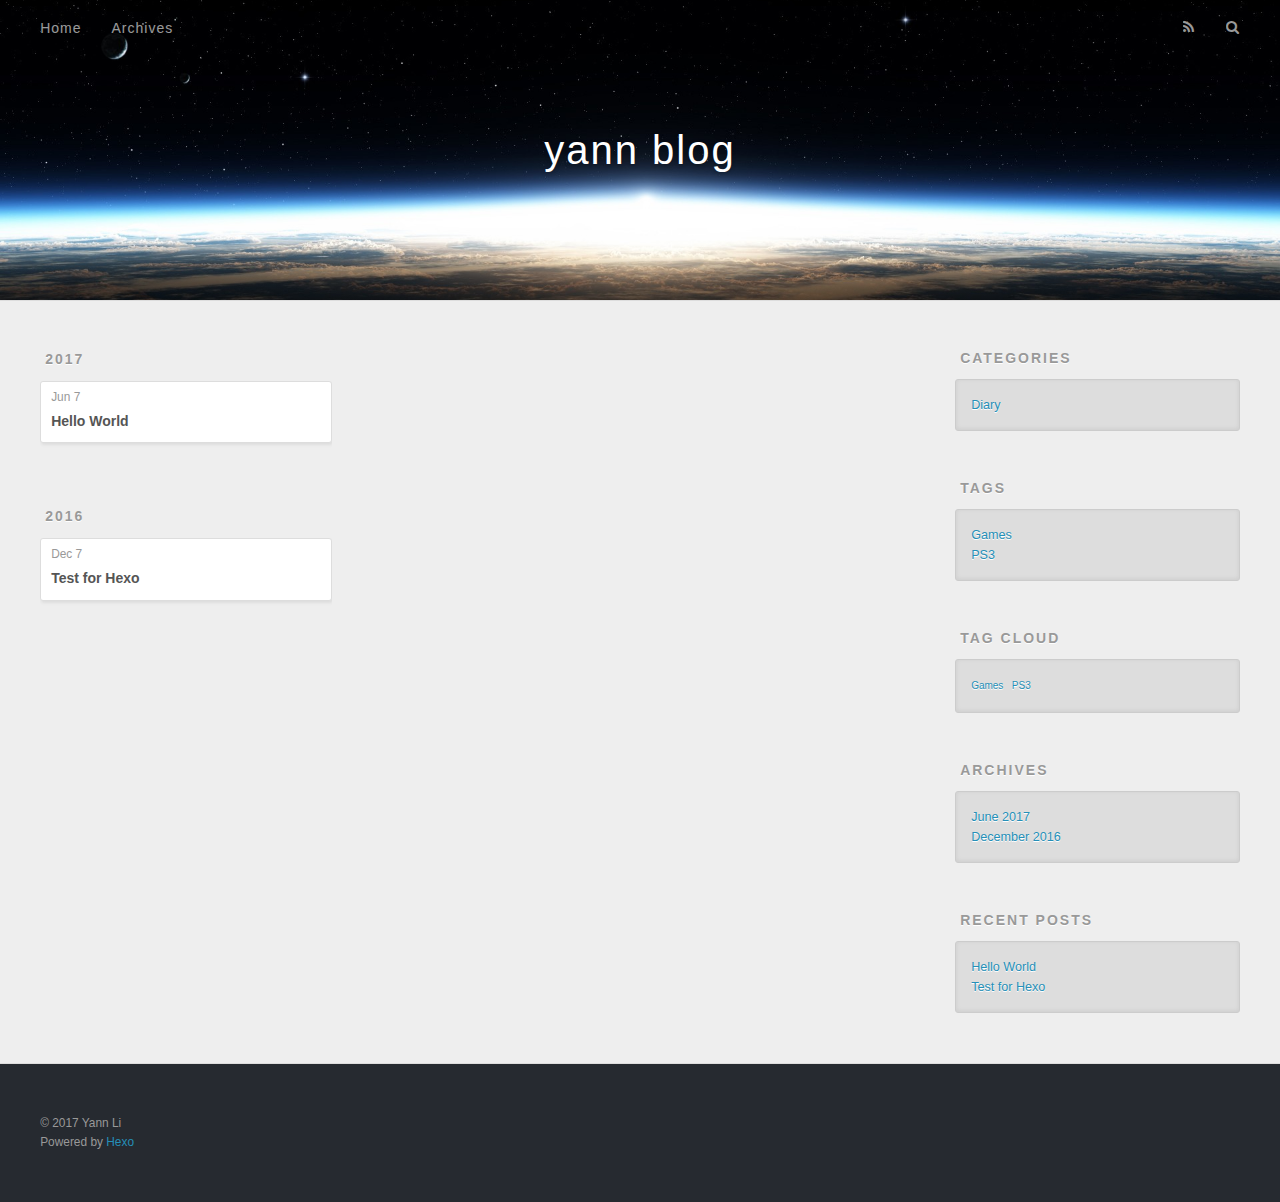
==== archives/index.html @ f21637ff "Site updated: 2017-06-14 14:45:50" ====
<!DOCTYPE html>
<html>
<head>
  <meta charset="utf-8">
  
  <title>Archives | yann blog</title>
  <meta name="viewport" content="width=device-width, initial-scale=1, maximum-scale=1">
  <meta property="og:type" content="website">
<meta property="og:title" content="yann blog">
<meta property="og:url" content="http://yoursite.com/archives/index.html">
<meta property="og:site_name" content="yann blog">
<meta name="twitter:card" content="summary">
<meta name="twitter:title" content="yann blog">
  
    <link rel="alternate" href="/atom.xml" title="yann blog" type="application/atom+xml">
  
  
    <link rel="icon" href="/favicon.png">
  
  
    <link href="//fonts.googleapis.com/css?family=Source+Code+Pro" rel="stylesheet" type="text/css">
  
  <link rel="stylesheet" href="/css/style.css">
  

</head>

<body>
  <div id="container">
    <div id="wrap">
      <header id="header">
  <div id="banner"></div>
  <div id="header-outer" class="outer">
    <div id="header-title" class="inner">
      <h1 id="logo-wrap">
        <a href="/" id="logo">yann blog</a>
      </h1>
      
    </div>
    <div id="header-inner" class="inner">
      <nav id="main-nav">
        <a id="main-nav-toggle" class="nav-icon"></a>
        
          <a class="main-nav-link" href="/">Home</a>
        
          <a class="main-nav-link" href="/archives">Archives</a>
        
      </nav>
      <nav id="sub-nav">
        
          <a id="nav-rss-link" class="nav-icon" href="/atom.xml" title="RSS Feed"></a>
        
        <a id="nav-search-btn" class="nav-icon" title="Search"></a>
      </nav>
      <div id="search-form-wrap">
        <form action="//google.com/search" method="get" accept-charset="UTF-8" class="search-form"><input type="search" name="q" class="search-form-input" placeholder="Search"><button type="submit" class="search-form-submit">&#xF002;</button><input type="hidden" name="sitesearch" value="http://yoursite.com"></form>
      </div>
    </div>
  </div>
</header>
      <div class="outer">
        <section id="main">
  
  
    
    
      
      
      <section class="archives-wrap">
        <div class="archive-year-wrap">
          <a href="/archives/2017" class="archive-year">2017</a>
        </div>
        <div class="archives">
    
    <article class="archive-article archive-type-post">
  <div class="archive-article-inner">
    <header class="archive-article-header">
      <a href="/hello-world/" class="archive-article-date">
  <time datetime="2017-06-07T10:27:29.614Z" itemprop="datePublished">Jun 7</time>
</a>
      
  
    <h1 itemprop="name">
      <a class="archive-article-title" href="/hello-world/">Hello World</a>
    </h1>
  

    </header>
  </div>
</article>
  
    
    
      
        </div></section>
      
      
      <section class="archives-wrap">
        <div class="archive-year-wrap">
          <a href="/archives/2016" class="archive-year">2016</a>
        </div>
        <div class="archives">
    
    <article class="archive-article archive-type-post">
  <div class="archive-article-inner">
    <header class="archive-article-header">
      <a href="/hello-test/" class="archive-article-date">
  <time datetime="2016-12-07T12:46:25.000Z" itemprop="datePublished">Dec 7</time>
</a>
      
  
    <h1 itemprop="name">
      <a class="archive-article-title" href="/hello-test/">Test for Hexo</a>
    </h1>
  

    </header>
  </div>
</article>
  
  
    </div></section>
  

</section>
        
          <aside id="sidebar">
  
    
  <div class="widget-wrap">
    <h3 class="widget-title">Categories</h3>
    <div class="widget">
      <ul class="category-list"><li class="category-list-item"><a class="category-list-link" href="/categories/Diary/">Diary</a></li></ul>
    </div>
  </div>


  
    
  <div class="widget-wrap">
    <h3 class="widget-title">Tags</h3>
    <div class="widget">
      <ul class="tag-list"><li class="tag-list-item"><a class="tag-list-link" href="/tags/Games/">Games</a></li><li class="tag-list-item"><a class="tag-list-link" href="/tags/PS3/">PS3</a></li></ul>
    </div>
  </div>


  
    
  <div class="widget-wrap">
    <h3 class="widget-title">Tag Cloud</h3>
    <div class="widget tagcloud">
      <a href="/tags/Games/" style="font-size: 10px;">Games</a> <a href="/tags/PS3/" style="font-size: 10px;">PS3</a>
    </div>
  </div>

  
    
  <div class="widget-wrap">
    <h3 class="widget-title">Archives</h3>
    <div class="widget">
      <ul class="archive-list"><li class="archive-list-item"><a class="archive-list-link" href="/archives/2017/06/">June 2017</a></li><li class="archive-list-item"><a class="archive-list-link" href="/archives/2016/12/">December 2016</a></li></ul>
    </div>
  </div>


  
    
  <div class="widget-wrap">
    <h3 class="widget-title">Recent Posts</h3>
    <div class="widget">
      <ul>
        
          <li>
            <a href="/hello-world/">Hello World</a>
          </li>
        
          <li>
            <a href="/hello-test/">Test for Hexo</a>
          </li>
        
      </ul>
    </div>
  </div>

  
</aside>
        
      </div>
      <footer id="footer">
  
  <div class="outer">
    <div id="footer-info" class="inner">
      &copy; 2017 Yann Li<br>
      Powered by <a href="http://hexo.io/" target="_blank">Hexo</a>
    </div>
  </div>
</footer>
    </div>
    <nav id="mobile-nav">
  
    <a href="/" class="mobile-nav-link">Home</a>
  
    <a href="/archives" class="mobile-nav-link">Archives</a>
  
</nav>
    

<script src="//ajax.googleapis.com/ajax/libs/jquery/2.0.3/jquery.min.js"></script>


  <link rel="stylesheet" href="/fancybox/jquery.fancybox.css">
  <script src="/fancybox/jquery.fancybox.pack.js"></script>


<script src="/js/script.js"></script>

  </div>
</body>
</html>
---- css/style.css ----
body {
  width: 100%;
}
body:before,
body:after {
  content: "";
  display: table;
}
body:after {
  clear: both;
}
html,
body,
div,
span,
applet,
object,
iframe,
h1,
h2,
h3,
h4,
h5,
h6,
p,
blockquote,
pre,
a,
abbr,
acronym,
address,
big,
cite,
code,
del,
dfn,
em,
img,
ins,
kbd,
q,
s,
samp,
small,
strike,
strong,
sub,
sup,
tt,
var,
dl,
dt,
dd,
ol,
ul,
li,
fieldset,
form,
label,
legend,
table,
caption,
tbody,
tfoot,
thead,
tr,
th,
td {
  margin: 0;
  padding: 0;
  border: 0;
  outline: 0;
  font-weight: inherit;
  font-style: inherit;
  font-family: inherit;
  font-size: 100%;
  vertical-align: baseline;
}
body {
  line-height: 1;
  color: #000;
  background: #fff;
}
ol,
ul {
  list-style: none;
}
table {
  border-collapse: separate;
  border-spacing: 0;
  vertical-align: middle;
}
caption,
th,
td {
  text-align: left;
  font-weight: normal;
  vertical-align: middle;
}
a img {
  border: none;
}
input,
button {
  margin: 0;
  padding: 0;
}
input::-moz-focus-inner,
button::-moz-focus-inner {
  border: 0;
  padding: 0;
}
@font-face {
  font-family: FontAwesome;
  font-style: normal;
  font-weight: normal;
  src: url("fonts/fontawesome-webfont.eot?v=#4.0.3");
  src: url("fonts/fontawesome-webfont.eot?#iefix&v=#4.0.3") format("embedded-opentype"), url("fonts/fontawesome-webfont.woff?v=#4.0.3") format("woff"), url("fonts/fontawesome-webfont.ttf?v=#4.0.3") format("truetype"), url("fonts/fontawesome-webfont.svg#fontawesomeregular?v=#4.0.3") format("svg");
}
html,
body,
#container {
  height: 100%;
}
body {
  background: #eee;
  font: 14px "Helvetica Neue", Helvetica, Arial, sans-serif;
  -webkit-text-size-adjust: 100%;
}
.outer {
  max-width: 1220px;
  margin: 0 auto;
  padding: 0 20px;
}
.outer:before,
.outer:after {
  content: "";
  display: table;
}
.outer:after {
  clear: both;
}
.inner {
  display: inline;
  float: left;
  width: 98.33333333333333%;
  margin: 0 0.833333333333333%;
}
.left,
.alignleft {
  float: left;
}
.right,
.alignright {
  float: right;
}
.clear {
  clear: both;
}
#container {
  position: relative;
}
.mobile-nav-on {
  overflow: hidden;
}
#wrap {
  height: 100%;
  width: 100%;
  position: absolute;
  top: 0;
  left: 0;
  -webkit-transition: 0.2s ease-out;
  -moz-transition: 0.2s ease-out;
  -ms-transition: 0.2s ease-out;
  transition: 0.2s ease-out;
  z-index: 1;
  background: #eee;
}
.mobile-nav-on #wrap {
  left: 280px;
}
@media screen and (min-width: 768px) {
  #main {
    display: inline;
    float: left;
    width: 73.33333333333333%;
    margin: 0 0.833333333333333%;
  }
}
.article-date,
.article-category-link,
.archive-year,
.widget-title {
  text-decoration: none;
  text-transform: uppercase;
  letter-spacing: 2px;
  color: #999;
  margin-bottom: 1em;
  margin-left: 5px;
  line-height: 1em;
  text-shadow: 0 1px #fff;
  font-weight: bold;
}
.article-inner,
.archive-article-inner {
  background: #fff;
  -webkit-box-shadow: 1px 2px 3px #ddd;
  box-shadow: 1px 2px 3px #ddd;
  border: 1px solid #ddd;
  border-radius: 3px;
}
.article-entry h1,
.widget h1 {
  font-size: 2em;
}
.article-entry h2,
.widget h2 {
  font-size: 1.5em;
}
.article-entry h3,
.widget h3 {
  font-size: 1.3em;
}
.article-entry h4,
.widget h4 {
  font-size: 1.2em;
}
.article-entry h5,
.widget h5 {
  font-size: 1em;
}
.article-entry h6,
.widget h6 {
  font-size: 1em;
  color: #999;
}
.article-entry hr,
.widget hr {
  border: 1px dashed #ddd;
}
.article-entry strong,
.widget strong {
  font-weight: bold;
}
.article-entry em,
.widget em,
.article-entry cite,
.widget cite {
  font-style: italic;
}
.article-entry sup,
.widget sup,
.article-entry sub,
.widget sub {
  font-size: 0.75em;
  line-height: 0;
  position: relative;
  vertical-align: baseline;
}
.article-entry sup,
.widget sup {
  top: -0.5em;
}
.article-entry sub,
.widget sub {
  bottom: -0.2em;
}
.article-entry small,
.widget small {
  font-size: 0.85em;
}
.article-entry acronym,
.widget acronym,
.article-entry abbr,
.widget abbr {
  border-bottom: 1px dotted;
}
.article-entry ul,
.widget ul,
.article-entry ol,
.widget ol,
.article-entry dl,
.widget dl {
  margin: 0 20px;
  line-height: 1.6em;
}
.article-entry ul ul,
.widget ul ul,
.article-entry ol ul,
.widget ol ul,
.article-entry ul ol,
.widget ul ol,
.article-entry ol ol,
.widget ol ol {
  margin-top: 0;
  margin-bottom: 0;
}
.article-entry ul,
.widget ul {
  list-style: disc;
}
.article-entry ol,
.widget ol {
  list-style: decimal;
}
.article-entry dt,
.widget dt {
  font-weight: bold;
}
#header {
  height: 300px;
  position: relative;
  border-bottom: 1px solid #ddd;
}
#header:before,
#header:after {
  content: "";
  position: absolute;
  left: 0;
  right: 0;
  height: 40px;
}
#header:before {
  top: 0;
  background: -webkit-linear-gradient(rgba(0,0,0,0.2), transparent);
  background: -moz-linear-gradient(rgba(0,0,0,0.2), transparent);
  background: -ms-linear-gradient(rgba(0,0,0,0.2), transparent);
  background: linear-gradient(rgba(0,0,0,0.2), transparent);
}
#header:after {
  bottom: 0;
  background: -webkit-linear-gradient(transparent, rgba(0,0,0,0.2));
  background: -moz-linear-gradient(transparent, rgba(0,0,0,0.2));
  background: -ms-linear-gradient(transparent, rgba(0,0,0,0.2));
  background: linear-gradient(transparent, rgba(0,0,0,0.2));
}
#header-outer {
  height: 100%;
  position: relative;
}
#header-inner {
  position: relative;
  overflow: hidden;
}
#banner {
  position: absolute;
  top: 0;
  left: 0;
  width: 100%;
  height: 100%;
  background: url("images/banner.jpg") center #000;
  -webkit-background-size: cover;
  -moz-background-size: cover;
  background-size: cover;
  z-index: -1;
}
#header-title {
  text-align: center;
  height: 40px;
  position: absolute;
  top: 50%;
  left: 0;
  margin-top: -20px;
}
#logo,
#subtitle {
  text-decoration: none;
  color: #fff;
  font-weight: 300;
  text-shadow: 0 1px 4px rgba(0,0,0,0.3);
}
#logo {
  font-size: 40px;
  line-height: 40px;
  letter-spacing: 2px;
}
#subtitle {
  font-size: 16px;
  line-height: 16px;
  letter-spacing: 1px;
}
#subtitle-wrap {
  margin-top: 16px;
}
#main-nav {
  float: left;
  margin-left: -15px;
}
.nav-icon,
.main-nav-link {
  float: left;
  color: #fff;
  opacity: 0.6;
  text-decoration: none;
  text-shadow: 0 1px rgba(0,0,0,0.2);
  -webkit-transition: opacity 0.2s;
  -moz-transition: opacity 0.2s;
  -ms-transition: opacity 0.2s;
  transition: opacity 0.2s;
  display: block;
  padding: 20px 15px;
}
.nav-icon:hover,
.main-nav-link:hover {
  opacity: 1;
}
.nav-icon {
  font-family: FontAwesome;
  text-align: center;
  font-size: 14px;
  width: 14px;
  height: 14px;
  padding: 20px 15px;
  position: relative;
  cursor: pointer;
}
.main-nav-link {
  font-weight: 300;
  letter-spacing: 1px;
}
@media screen and (max-width: 479px) {
  .main-nav-link {
    display: none;
  }
}
#main-nav-toggle {
  display: none;
}
#main-nav-toggle:before {
  content: "\f0c9";
}
@media screen and (max-width: 479px) {
  #main-nav-toggle {
    display: block;
  }
}
#sub-nav {
  float: right;
  margin-right: -15px;
}
#nav-rss-link:before {
  content: "\f09e";
}
#nav-search-btn:before {
  content: "\f002";
}
#search-form-wrap {
  position: absolute;
  top: 15px;
  width: 150px;
  height: 30px;
  right: -150px;
  opacity: 0;
  -webkit-transition: 0.2s ease-out;
  -moz-transition: 0.2s ease-out;
  -ms-transition: 0.2s ease-out;
  transition: 0.2s ease-out;
}
#search-form-wrap.on {
  opacity: 1;
  right: 0;
}
@media screen and (max-width: 479px) {
  #search-form-wrap {
    width: 100%;
    right: -100%;
  }
}
.search-form {
  position: absolute;
  top: 0;
  left: 0;
  right: 0;
  background: #fff;
  padding: 5px 15px;
  border-radius: 15px;
  -webkit-box-shadow: 0 0 10px rgba(0,0,0,0.3);
  box-shadow: 0 0 10px rgba(0,0,0,0.3);
}
.search-form-input {
  border: none;
  background: none;
  color: #555;
  width: 100%;
  font: 13px "Helvetica Neue", Helvetica, Arial, sans-serif;
  outline: none;
}
.search-form-input::-webkit-search-results-decoration,
.search-form-input::-webkit-search-cancel-button {
  -webkit-appearance: none;
}
.search-form-submit {
  position: absolute;
  top: 50%;
  right: 10px;
  margin-top: -7px;
  font: 13px FontAwesome;
  border: none;
  background: none;
  color: #bbb;
  cursor: pointer;
}
.search-form-submit:hover,
.search-form-submit:focus {
  color: #777;
}
.article {
  margin: 50px 0;
}
.article-inner {
  overflow: hidden;
}
.article-meta:before,
.article-meta:after {
  content: "";
  display: table;
}
.article-meta:after {
  clear: both;
}
.article-date {
  float: left;
}
.article-category {
  float: left;
  line-height: 1em;
  color: #ccc;
  text-shadow: 0 1px #fff;
  margin-left: 8px;
}
.article-category:before {
  content: "\2022";
}
.article-category-link {
  margin: 0 12px 1em;
}
.article-header {
  padding: 20px 20px 0;
}
.article-title {
  text-decoration: none;
  font-size: 2em;
  font-weight: bold;
  color: #555;
  line-height: 1.1em;
  -webkit-transition: color 0.2s;
  -moz-transition: color 0.2s;
  -ms-transition: color 0.2s;
  transition: color 0.2s;
}
a.article-title:hover {
  color: #258fb8;
}
.article-entry {
  color: #555;
  padding: 0 20px;
}
.article-entry:before,
.article-entry:after {
  content: "";
  display: table;
}
.article-entry:after {
  clear: both;
}
.article-entry p,
.article-entry table {
  line-height: 1.6em;
  margin: 1.6em 0;
}
.article-entry h1,
.article-entry h2,
.article-entry h3,
.article-entry h4,
.article-entry h5,
.article-entry h6 {
  font-weight: bold;
}
.article-entry h1,
.article-entry h2,
.article-entry h3,
.article-entry h4,
.article-entry h5,
.article-entry h6 {
  line-height: 1.1em;
  margin: 1.1em 0;
}
.article-entry a {
  color: #258fb8;
  text-decoration: none;
}
.article-entry a:hover {
  text-decoration: underline;
}
.article-entry ul,
.article-entry ol,
.article-entry dl {
  margin-top: 1.6em;
  margin-bottom: 1.6em;
}
.article-entry img,
.article-entry video {
  max-width: 100%;
  height: auto;
  display: block;
  margin: auto;
}
.article-entry iframe {
  border: none;
}
.article-entry table {
  width: 100%;
  border-collapse: collapse;
  border-spacing: 0;
}
.article-entry th {
  font-weight: bold;
  border-bottom: 3px solid #ddd;
  padding-bottom: 0.5em;
}
.article-entry td {
  border-bottom: 1px solid #ddd;
  padding: 10px 0;
}
.article-entry blockquote {
  font-family: Georgia, "Times New Roman", serif;
  font-size: 1.4em;
  margin: 1.6em 20px;
  text-align: center;
}
.article-entry blockquote footer {
  font-size: 14px;
  margin: 1.6em 0;
  font-family: "Helvetica Neue", Helvetica, Arial, sans-serif;
}
.article-entry blockquote footer cite:before {
  content: "—";
  padding: 0 0.5em;
}
.article-entry .pullquote {
  text-align: left;
  width: 45%;
  margin: 0;
}
.article-entry .pullquote.left {
  margin-left: 0.5em;
  margin-right: 1em;
}
.article-entry .pullquote.right {
  margin-right: 0.5em;
  margin-left: 1em;
}
.article-entry .caption {
  color: #999;
  display: block;
  font-size: 0.9em;
  margin-top: 0.5em;
  position: relative;
  text-align: center;
}
.article-entry .video-container {
  position: relative;
  padding-top: 56.25%;
  height: 0;
  overflow: hidden;
}
.article-entry .video-container iframe,
.article-entry .video-container object,
.article-entry .video-container embed {
  position: absolute;
  top: 0;
  left: 0;
  width: 100%;
  height: 100%;
  margin-top: 0;
}
.article-more-link a {
  display: inline-block;
  line-height: 1em;
  padding: 6px 15px;
  border-radius: 15px;
  background: #eee;
  color: #999;
  text-shadow: 0 1px #fff;
  text-decoration: none;
}
.article-more-link a:hover {
  background: #258fb8;
  color: #fff;
  text-decoration: none;
  text-shadow: 0 1px #1e7293;
}
.article-footer {
  font-size: 0.85em;
  line-height: 1.6em;
  border-top: 1px solid #ddd;
  padding-top: 1.6em;
  margin: 0 20px 20px;
}
.article-footer:before,
.article-footer:after {
  content: "";
  display: table;
}
.article-footer:after {
  clear: both;
}
.article-footer a {
  color: #999;
  text-decoration: none;
}
.article-footer a:hover {
  color: #555;
}
.article-tag-list-item {
  float: left;
  margin-right: 10px;
}
.article-tag-list-link:before {
  content: "#";
}
.article-comment-link {
  float: right;
}
.article-comment-link:before {
  content: "\f075";
  font-family: FontAwesome;
  padding-right: 8px;
}
.article-share-link {
  cursor: pointer;
  float: right;
  margin-left: 20px;
}
.article-share-link:before {
  content: "\f064";
  font-family: FontAwesome;
  padding-right: 6px;
}
#article-nav {
  position: relative;
}
#article-nav:before,
#article-nav:after {
  content: "";
  display: table;
}
#article-nav:after {
  clear: both;
}
@media screen and (min-width: 768px) {
  #article-nav {
    margin: 50px 0;
  }
  #article-nav:before {
    width: 8px;
    height: 8px;
    position: absolute;
    top: 50%;
    left: 50%;
    margin-top: -4px;
    margin-left: -4px;
    content: "";
    border-radius: 50%;
    background: #ddd;
    -webkit-box-shadow: 0 1px 2px #fff;
    box-shadow: 0 1px 2px #fff;
  }
}
.article-nav-link-wrap {
  text-decoration: none;
  text-shadow: 0 1px #fff;
  color: #999;
  -webkit-box-sizing: border-box;
  -moz-box-sizing: border-box;
  box-sizing: border-box;
  margin-top: 50px;
  text-align: center;
  display: block;
}
.article-nav-link-wrap:hover {
  color: #555;
}
@media screen and (min-width: 768px) {
  .article-nav-link-wrap {
    width: 50%;
    margin-top: 0;
  }
}
@media screen and (min-width: 768px) {
  #article-nav-newer {
    float: left;
    text-align: right;
    padding-right: 20px;
  }
}
@media screen and (min-width: 768px) {
  #article-nav-older {
    float: right;
    text-align: left;
    padding-left: 20px;
  }
}
.article-nav-caption {
  text-transform: uppercase;
  letter-spacing: 2px;
  color: #ddd;
  line-height: 1em;
  font-weight: bold;
}
#article-nav-newer .article-nav-caption {
  margin-right: -2px;
}
.article-nav-title {
  font-size: 0.85em;
  line-height: 1.6em;
  margin-top: 0.5em;
}
.article-share-box {
  position: absolute;
  display: none;
  background: #fff;
  -webkit-box-shadow: 1px 2px 10px rgba(0,0,0,0.2);
  box-shadow: 1px 2px 10px rgba(0,0,0,0.2);
  border-radius: 3px;
  margin-left: -145px;
  overflow: hidden;
  z-index: 1;
}
.article-share-box.on {
  display: block;
}
.article-share-input {
  width: 100%;
  background: none;
  -webkit-box-sizing: border-box;
  -moz-box-sizing: border-box;
  box-sizing: border-box;
  font: 14px "Helvetica Neue", Helvetica, Arial, sans-serif;
  padding: 0 15px;
  color: #555;
  outline: none;
  border: 1px solid #ddd;
  border-radius: 3px 3px 0 0;
  height: 36px;
  line-height: 36px;
}
.article-share-links {
  background: #eee;
}
.article-share-links:before,
.article-share-links:after {
  content: "";
  display: table;
}
.article-share-links:after {
  clear: both;
}
.article-share-twitter,
.article-share-facebook,
.article-share-pinterest,
.article-share-google {
  width: 50px;
  height: 36px;
  display: block;
  float: left;
  position: relative;
  color: #999;
  text-shadow: 0 1px #fff;
}
.article-share-twitter:before,
.article-share-facebook:before,
.article-share-pinterest:before,
.article-share-google:before {
  font-size: 20px;
  font-family: FontAwesome;
  width: 20px;
  height: 20px;
  position: absolute;
  top: 50%;
  left: 50%;
  margin-top: -10px;
  margin-left: -10px;
  text-align: center;
}
.article-share-twitter:hover,
.article-share-facebook:hover,
.article-share-pinterest:hover,
.article-share-google:hover {
  color: #fff;
}
.article-share-twitter:before {
  content: "\f099";
}
.article-share-twitter:hover {
  background: #00aced;
  text-shadow: 0 1px #008abe;
}
.article-share-facebook:before {
  content: "\f09a";
}
.article-share-facebook:hover {
  background: #3b5998;
  text-shadow: 0 1px #2f477a;
}
.article-share-pinterest:before {
  content: "\f0d2";
}
.article-share-pinterest:hover {
  background: #cb2027;
  text-shadow: 0 1px #a21a1f;
}
.article-share-google:before {
  content: "\f0d5";
}
.article-share-google:hover {
  background: #dd4b39;
  text-shadow: 0 1px #be3221;
}
.article-gallery {
  background: #000;
  position: relative;
}
.article-gallery-photos {
  position: relative;
  overflow: hidden;
}
.article-gallery-img {
  display: none;
  max-width: 100%;
}
.article-gallery-img:first-child {
  display: block;
}
.article-gallery-img.loaded {
  position: absolute;
  display: block;
}
.article-gallery-img img {
  display: block;
  max-width: 100%;
  margin: 0 auto;
}
#comments {
  background: #fff;
  -webkit-box-shadow: 1px 2px 3px #ddd;
  box-shadow: 1px 2px 3px #ddd;
  padding: 20px;
  border: 1px solid #ddd;
  border-radius: 3px;
  margin: 50px 0;
}
#comments a {
  color: #258fb8;
}
.archives-wrap {
  margin: 50px 0;
}
.archives:before,
.archives:after {
  content: "";
  display: table;
}
.archives:after {
  clear: both;
}
.archive-year-wrap {
  margin-bottom: 1em;
}
.archives {
  -webkit-column-gap: 10px;
  -moz-column-gap: 10px;
  column-gap: 10px;
}
@media screen and (min-width: 480px) and (max-width: 767px) {
  .archives {
    -webkit-column-count: 2;
    -moz-column-count: 2;
    column-count: 2;
  }
}
@media screen and (min-width: 768px) {
  .archives {
    -webkit-column-count: 3;
    -moz-column-count: 3;
    column-count: 3;
  }
}
.archive-article {
  -webkit-column-break-inside: avoid;
  page-break-inside: avoid;
  overflow: hidden;
  break-inside: avoid-column;
}
.archive-article-inner {
  padding: 10px;
  margin-bottom: 15px;
}
.archive-article-title {
  text-decoration: none;
  font-weight: bold;
  color: #555;
  -webkit-transition: color 0.2s;
  -moz-transition: color 0.2s;
  -ms-transition: color 0.2s;
  transition: color 0.2s;
  line-height: 1.6em;
}
.archive-article-title:hover {
  color: #258fb8;
}
.archive-article-footer {
  margin-top: 1em;
}
.archive-article-date {
  color: #999;
  text-decoration: none;
  font-size: 0.85em;
  line-height: 1em;
  margin-bottom: 0.5em;
  display: block;
}
#page-nav {
  margin: 50px auto;
  background: #fff;
  -webkit-box-shadow: 1px 2px 3px #ddd;
  box-shadow: 1px 2px 3px #ddd;
  border: 1px solid #ddd;
  border-radius: 3px;
  text-align: center;
  color: #999;
  overflow: hidden;
}
#page-nav:before,
#page-nav:after {
  content: "";
  display: table;
}
#page-nav:after {
  clear: both;
}
#page-nav a,
#page-nav span {
  padding: 10px 20px;
  line-height: 1;
  height: 2ex;
}
#page-nav a {
  color: #999;
  text-decoration: none;
}
#page-nav a:hover {
  background: #999;
  color: #fff;
}
#page-nav .prev {
  float: left;
}
#page-nav .next {
  float: right;
}
#page-nav .page-number {
  display: inline-block;
}
@media screen and (max-width: 479px) {
  #page-nav .page-number {
    display: none;
  }
}
#page-nav .current {
  color: #555;
  font-weight: bold;
}
#page-nav .space {
  color: #ddd;
}
#footer {
  background: #262a30;
  padding: 50px 0;
  border-top: 1px solid #ddd;
  color: #999;
}
#footer a {
  color: #258fb8;
  text-decoration: none;
}
#footer a:hover {
  text-decoration: underline;
}
#footer-info {
  line-height: 1.6em;
  font-size: 0.85em;
}
.article-entry pre,
.article-entry .highlight {
  background: #2d2d2d;
  margin: 0 -20px;
  padding: 15px 20px;
  border-style: solid;
  border-color: #ddd;
  border-width: 1px 0;
  overflow: auto;
  color: #ccc;
  line-height: 22.400000000000002px;
}
.article-entry .highlight .gutter pre,
.article-entry .gist .gist-file .gist-data .line-numbers {
  color: #666;
  font-size: 0.85em;
}
.article-entry pre,
.article-entry code {
  font-family: "Source Code Pro", Consolas, Monaco, Menlo, Consolas, monospace;
}
.article-entry code {
  background: #eee;
  text-shadow: 0 1px #fff;
  padding: 0 0.3em;
}
.article-entry pre code {
  background: none;
  text-shadow: none;
  padding: 0;
}
.article-entry .highlight pre {
  border: none;
  margin: 0;
  padding: 0;
}
.article-entry .highlight table {
  margin: 0;
  width: auto;
}
.article-entry .highlight td {
  border: none;
  padding: 0;
}
.article-entry .highlight figcaption {
  font-size: 0.85em;
  color: #999;
  line-height: 1em;
  margin-bottom: 1em;
}
.article-entry .highlight figcaption:before,
.article-entry .highlight figcaption:after {
  content: "";
  display: table;
}
.article-entry .highlight figcaption:after {
  clear: both;
}
.article-entry .highlight figcaption a {
  float: right;
}
.article-entry .highlight .gutter pre {
  text-align: right;
  padding-right: 20px;
}
.article-entry .highlight .line {
  height: 22.400000000000002px;
}
.article-entry .highlight .line.marked {
  background: #515151;
}
.article-entry .gist {
  margin: 0 -20px;
  border-style: solid;
  border-color: #ddd;
  border-width: 1px 0;
  background: #2d2d2d;
  padding: 15px 20px 15px 0;
}
.article-entry .gist .gist-file {
  border: none;
  font-family: "Source Code Pro", Consolas, Monaco, Menlo, Consolas, monospace;
  margin: 0;
}
.article-entry .gist .gist-file .gist-data {
  background: none;
  border: none;
}
.article-entry .gist .gist-file .gist-data .line-numbers {
  background: none;
  border: none;
  padding: 0 20px 0 0;
}
.article-entry .gist .gist-file .gist-data .line-data {
  padding: 0 !important;
}
.article-entry .gist .gist-file .highlight {
  margin: 0;
  padding: 0;
  border: none;
}
.article-entry .gist .gist-file .gist-meta {
  background: #2d2d2d;
  color: #999;
  font: 0.85em "Helvetica Neue", Helvetica, Arial, sans-serif;
  text-shadow: 0 0;
  padding: 0;
  margin-top: 1em;
  margin-left: 20px;
}
.article-entry .gist .gist-file .gist-meta a {
  color: #258fb8;
  font-weight: normal;
}
.article-entry .gist .gist-file .gist-meta a:hover {
  text-decoration: underline;
}
pre .comment,
pre .title {
  color: #999;
}
pre .variable,
pre .attribute,
pre .tag,
pre .regexp,
pre .ruby .constant,
pre .xml .tag .title,
pre .xml .pi,
pre .xml .doctype,
pre .html .doctype,
pre .css .id,
pre .css .class,
pre .css .pseudo {
  color: #f2777a;
}
pre .number,
pre .preprocessor,
pre .built_in,
pre .literal,
pre .params,
pre .constant {
  color: #f99157;
}
pre .class,
pre .ruby .class .title,
pre .css .rules .attribute {
  color: #9c9;
}
pre .string,
pre .value,
pre .inheritance,
pre .header,
pre .ruby .symbol,
pre .xml .cdata {
  color: #9c9;
}
pre .css .hexcolor {
  color: #6cc;
}
pre .function,
pre .python .decorator,
pre .python .title,
pre .ruby .function .title,
pre .ruby .title .keyword,
pre .perl .sub,
pre .javascript .title,
pre .coffeescript .title {
  color: #69c;
}
pre .keyword,
pre .javascript .function {
  color: #c9c;
}
@media screen and (max-width: 479px) {
  #mobile-nav {
    position: absolute;
    top: 0;
    left: 0;
    width: 280px;
    height: 100%;
    background: #191919;
    border-right: 1px solid #fff;
  }
}
@media screen and (max-width: 479px) {
  .mobile-nav-link {
    display: block;
    color: #999;
    text-decoration: none;
    padding: 15px 20px;
    font-weight: bold;
  }
  .mobile-nav-link:hover {
    color: #fff;
  }
}
@media screen and (min-width: 768px) {
  #sidebar {
    display: inline;
    float: left;
    width: 23.333333333333332%;
    margin: 0 0.833333333333333%;
  }
}
.widget-wrap {
  margin: 50px 0;
}
.widget {
  color: #777;
  text-shadow: 0 1px #fff;
  background: #ddd;
  -webkit-box-shadow: 0 -1px 4px #ccc inset;
  box-shadow: 0 -1px 4px #ccc inset;
  border: 1px solid #ccc;
  padding: 15px;
  border-radius: 3px;
}
.widget a {
  color: #258fb8;
  text-decoration: none;
}
.widget a:hover {
  text-decoration: underline;
}
.widget ul ul,
.widget ol ul,
.widget dl ul,
.widget ul ol,
.widget ol ol,
.widget dl ol,
.widget ul dl,
.widget ol dl,
.widget dl dl {
  margin-left: 15px;
  list-style: disc;
}
.widget {
  line-height: 1.6em;
  word-wrap: break-word;
  font-size: 0.9em;
}
.widget ul,
.widget ol {
  list-style: none;
  margin: 0;
}
.widget ul ul,
.widget ol ul,
.widget ul ol,
.widget ol ol {
  margin: 0 20px;
}
.widget ul ul,
.widget ol ul {
  list-style: disc;
}
.widget ul ol,
.widget ol ol {
  list-style: decimal;
}
.category-list-count,
.tag-list-count,
.archive-list-count {
  padding-left: 5px;
  color: #999;
  font-size: 0.85em;
}
.category-list-count:before,
.tag-list-count:before,
.archive-list-count:before {
  content: "(";
}
.category-list-count:after,
.tag-list-count:after,
.archive-list-count:after {
  content: ")";
}
.tagcloud a {
  margin-right: 5px;
  display: inline-block;
}
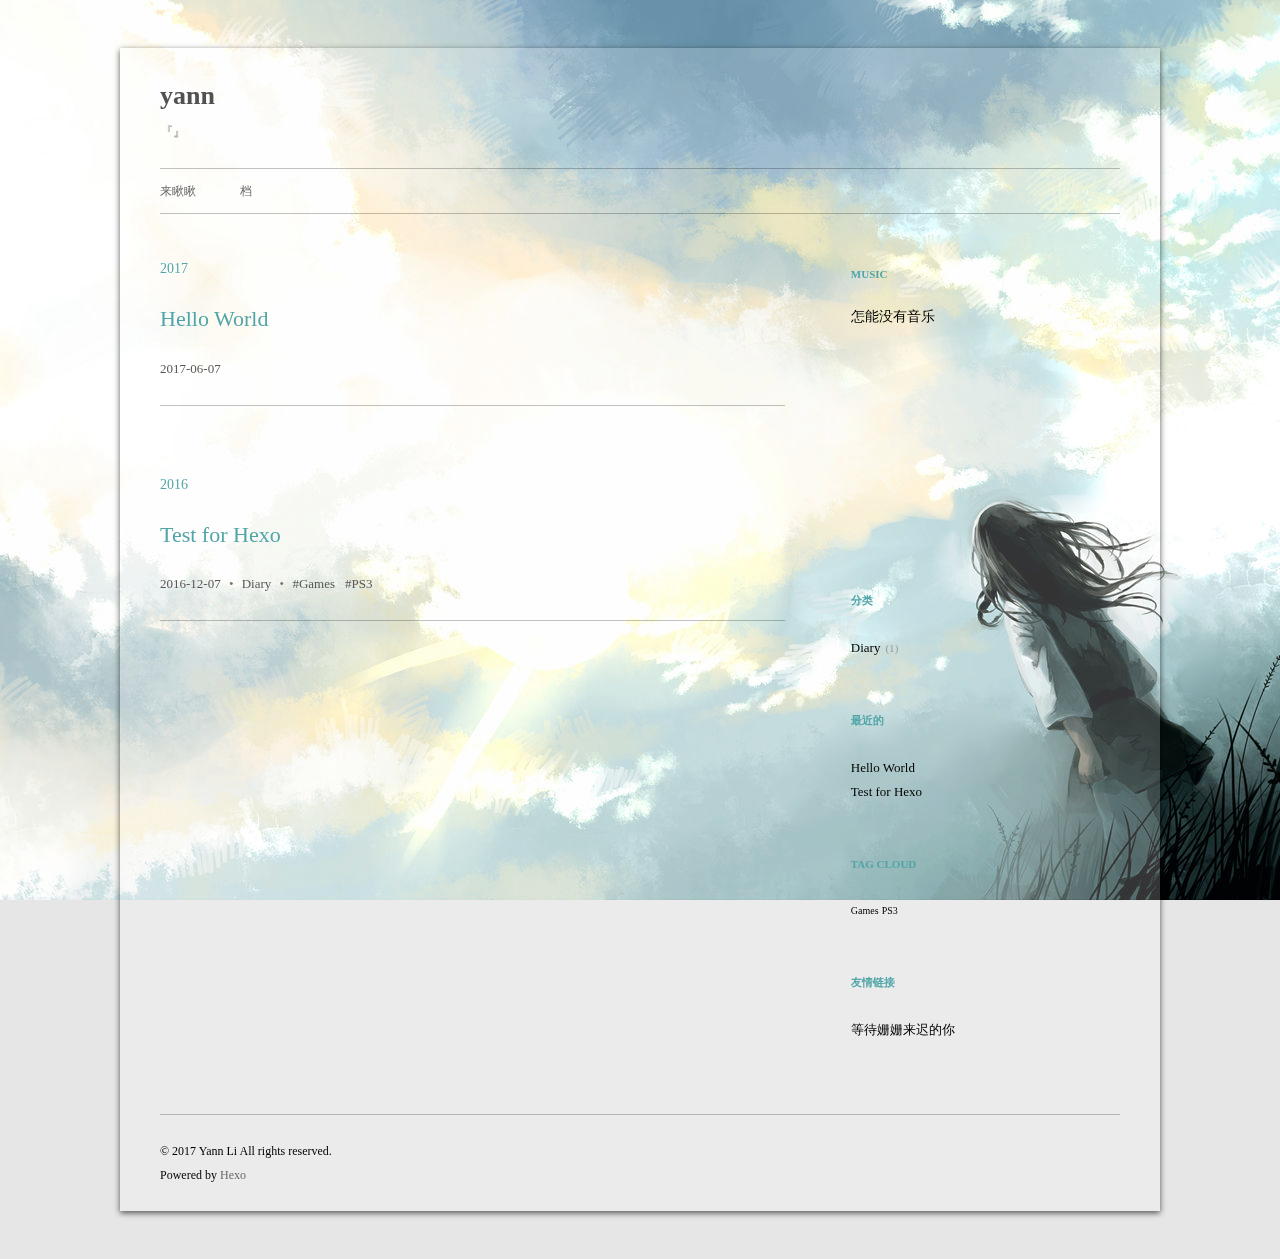
==== commit 6c0f4566: "Site updated: 2017-06-14 15:09:30" ====
--- a/archives/index.html
+++ b/archives/index.html
@@ -3,63 +3,72 @@
 <head>
   <meta charset="utf-8">
   
-  <title>Archives | yann blog</title>
+  <meta name="description" content="一个文艺型码农的小小博客" />
+  
+
+  
+  <meta name="keywords" content="yann，前端，分享，javascript，html5，css3，学习，技术，代码，编程，码农" />
+  
+  
+  
+  
+  
+  
+  
+  
+  
+  <title>Archives | yann</title>
   <meta name="viewport" content="width=device-width, initial-scale=1, maximum-scale=1">
-  <meta property="og:type" content="website">
-<meta property="og:title" content="yann blog">
+  <meta name="description" content="一个文艺型码农的小小博客">
+<meta name="keywords" content="yann，前端，分享，javascript，html5，css3，学习，技术，代码，编程，码农">
+<meta property="og:type" content="website">
+<meta property="og:title" content="yann">
 <meta property="og:url" content="http://yoursite.com/archives/index.html">
-<meta property="og:site_name" content="yann blog">
+<meta property="og:site_name" content="yann">
+<meta property="og:description" content="一个文艺型码农的小小博客">
 <meta name="twitter:card" content="summary">
-<meta name="twitter:title" content="yann blog">
-  
-    <link rel="alternate" href="/atom.xml" title="yann blog" type="application/atom+xml">
-  
-  
-    <link rel="icon" href="/favicon.png">
-  
-  
-    <link href="//fonts.googleapis.com/css?family=Source+Code+Pro" rel="stylesheet" type="text/css">
+<meta name="twitter:title" content="yann">
+<meta name="twitter:description" content="一个文艺型码农的小小博客">
+  
+  
+    <link rel="icon" href="/css/images/favicon.ico">
   
   <link rel="stylesheet" href="/css/style.css">
   
 
+  
+  <!-- baidu webmaster push -->
+  <script src='//push.zhanzhang.baidu.com/push.js'></script>
 </head>
-
-<body>
-  <div id="container">
-    <div id="wrap">
-      <header id="header">
-  <div id="banner"></div>
-  <div id="header-outer" class="outer">
-    <div id="header-title" class="inner">
-      <h1 id="logo-wrap">
-        <a href="/" id="logo">yann blog</a>
+<body class="home blog custom-background custom-font-enabled single-author">
+  <div id="page" class="hfeed site">
+      <header id="masthead" class="site-header" role="banner">
+    <hgroup>
+      <h1 class="site-title">
+        <a href="/" title="yann" rel="home">yann</a>
       </h1>
       
-    </div>
-    <div id="header-inner" class="inner">
-      <nav id="main-nav">
-        <a id="main-nav-toggle" class="nav-icon"></a>
-        
-          <a class="main-nav-link" href="/">Home</a>
-        
-          <a class="main-nav-link" href="/archives">Archives</a>
-        
-      </nav>
-      <nav id="sub-nav">
-        
-          <a id="nav-rss-link" class="nav-icon" href="/atom.xml" title="RSS Feed"></a>
-        
-        <a id="nav-search-btn" class="nav-icon" title="Search"></a>
-      </nav>
-      <div id="search-form-wrap">
-        <form action="//google.com/search" method="get" accept-charset="UTF-8" class="search-form"><input type="search" name="q" class="search-form-input" placeholder="Search"><button type="submit" class="search-form-submit">&#xF002;</button><input type="hidden" name="sitesearch" value="http://yoursite.com"></form>
-      </div>
-    </div>
-  </div>
+       <script type="text/javascript" src="https://api.lwl12.com/hitokoto/main/get?encode=js&charset=utf-8"></script>
+        <h2 class="site-description">『<script>lwlhitokoto();</script>』</h2>
+      
+    </hgroup>
+
+    <nav id="site-navigation" class="main-navigation" role="navigation">
+            <button class="menu-toggle">菜单</button>
+            <a class="assistive-text" href="/#content" title="跳至内容">跳至内容</a><!--TODO-->
+            <div class="menu-main-container">
+                <ul id="menu-main" class="nav-menu">
+                
+                    <li class="menu-item menu-item-type-post_type menu-item-object-page"><a href="/">来瞅瞅</a></li>
+                
+                    <li class="menu-item menu-item-type-post_type menu-item-object-page"><a href="/archives">档</a></li>
+                
+                </ul>
+            </div>
+    </nav>
 </header>
-      <div class="outer">
-        <section id="main">
+      <div id="main" class="wrapper">
+        <div id="primary" class="site-content"><div id="content" role="main">
   
   
     
@@ -72,21 +81,25 @@
         </div>
         <div class="archives">
     
-    <article class="archive-article archive-type-post">
-  <div class="archive-article-inner">
-    <header class="archive-article-header">
-      <a href="/hello-world/" class="archive-article-date">
-  <time datetime="2017-06-07T10:27:29.614Z" itemprop="datePublished">Jun 7</time>
-</a>
-      
-  
-    <h1 itemprop="name">
+    <article class="post type-post status-publish format-standard hentry archive-type-post">
+  <header class="entry-header">
+      
+  
+    <h1 class="entry-title">
       <a class="archive-article-title" href="/hello-world/">Hello World</a>
     </h1>
   
 
-    </header>
-  </div>
+  </header>
+  <footer class="entry-meta">
+    <a href="/hello-world/">
+    <time datetime="2017-06-07T10:27:29.614Z" class="entry-date">
+        2017-06-07
+    </time>
+</a>
+    
+    
+    </footer>
 </article>
   
     
@@ -101,74 +114,65 @@
         </div>
         <div class="archives">
     
-    <article class="archive-article archive-type-post">
-  <div class="archive-article-inner">
-    <header class="archive-article-header">
-      <a href="/hello-test/" class="archive-article-date">
-  <time datetime="2016-12-07T12:46:25.000Z" itemprop="datePublished">Dec 7</time>
-</a>
-      
-  
-    <h1 itemprop="name">
+    <article class="post type-post status-publish format-standard hentry archive-type-post">
+  <header class="entry-header">
+      
+  
+    <h1 class="entry-title">
       <a class="archive-article-title" href="/hello-test/">Test for Hexo</a>
     </h1>
   
 
-    </header>
+  </header>
+  <footer class="entry-meta">
+    <a href="/hello-test/">
+    <time datetime="2016-12-07T12:46:25.000Z" class="entry-date">
+        2016-12-07
+    </time>
+</a>
+    
+  <span class="article-delim">&#8226;</span>
+  <div class="article-category">
+  <a class="article-category-link" href="/categories/Diary/">Diary</a>
   </div>
+
+    
+  <span class="article-delim">&#8226;</span>
+  <ul class="article-tag-list"><li class="article-tag-list-item"><a class="article-tag-list-link" href="/tags/Games/">Games</a></li><li class="article-tag-list-item"><a class="article-tag-list-link" href="/tags/PS3/">PS3</a></li></ul>
+
+    </footer>
 </article>
   
   
     </div></section>
   
 
-</section>
-        
-          <aside id="sidebar">
-  
-    
-  <div class="widget-wrap">
-    <h3 class="widget-title">Categories</h3>
-    <div class="widget">
-      <ul class="category-list"><li class="category-list-item"><a class="category-list-link" href="/categories/Diary/">Diary</a></li></ul>
-    </div>
-  </div>
-
-
-  
-    
-  <div class="widget-wrap">
-    <h3 class="widget-title">Tags</h3>
-    <div class="widget">
-      <ul class="tag-list"><li class="tag-list-item"><a class="tag-list-link" href="/tags/Games/">Games</a></li><li class="tag-list-item"><a class="tag-list-link" href="/tags/PS3/">PS3</a></li></ul>
-    </div>
-  </div>
-
-
-  
-    
-  <div class="widget-wrap">
-    <h3 class="widget-title">Tag Cloud</h3>
-    <div class="widget tagcloud">
-      <a href="/tags/Games/" style="font-size: 10px;">Games</a> <a href="/tags/PS3/" style="font-size: 10px;">PS3</a>
-    </div>
-  </div>
-
-  
-    
-  <div class="widget-wrap">
-    <h3 class="widget-title">Archives</h3>
-    <div class="widget">
-      <ul class="archive-list"><li class="archive-list-item"><a class="archive-list-link" href="/archives/2017/06/">June 2017</a></li><li class="archive-list-item"><a class="archive-list-link" href="/archives/2016/12/">December 2016</a></li></ul>
-    </div>
-  </div>
-
-
-  
-    
-  <div class="widget-wrap">
-    <h3 class="widget-title">Recent Posts</h3>
-    <div class="widget">
+</div></div>
+        <div id="secondary" class="widget-area" role="complementary">
+  
+    
+  <aside class="widget">
+    <h3 class="widget-title">Music</h3>
+    <a>怎能没有音乐</a>
+    <div class="widget-content" style="margin-left:-10px;">
+      <iframe frameborder="no" border="0" marginwidth="0" marginheight="0" width=330 height=210 src="//music.163.com/outchain/player?type=0&id=111637266&auto=1&height=430"></iframe>
+    </div>
+  </aside>
+
+  
+    
+  <aside class="widget">
+    <h3 class="widget-title">分类</h3>
+    <div class="widget-content">
+      <ul class="category-list"><li class="category-list-item"><a class="category-list-link" href="/categories/Diary/">Diary</a><span class="category-list-count">1</span></li></ul>
+    </div>
+  </aside>
+
+  
+    
+  <aside class="widget">
+    <h3 class="widget-title">最近的</h3>
+    <div class="widget-content">
       <ul>
         
           <li>
@@ -181,32 +185,40 @@
         
       </ul>
     </div>
-  </div>
-
-  
+  </aside>
+
+  
+    
+  <aside class="widget">
+    <h3 class="widget-title">Tag Cloud</h3>
+    <div class="widget-content tagcloud">
+      <a href="/tags/Games/" style="font-size: 10px;">Games</a> <a href="/tags/PS3/" style="font-size: 10px;">PS3</a>
+    </div>
+  </aside>
+
+  
+    <aside class="widget">
+    <h3 class="widget-title">友情链接</h3>
+    <div class="widget-content">
+<ul id='link-list'>
+<!-- link begin -->
+<!--<li><a href="http://www.258ch.com/">苍海国际</a></li>-->
+<li><a href="javascript:;">等待姗姗来迟的你</a></li>
+<!-- link end -->
+</ul>
+    </div>
 </aside>
-        
+  
+</div>
       </div>
-      <footer id="footer">
-  
-  <div class="outer">
-    <div id="footer-info" class="inner">
-      &copy; 2017 Yann Li<br>
-      Powered by <a href="http://hexo.io/" target="_blank">Hexo</a>
-    </div>
-  </div>
+      <footer id="colophon" role="contentinfo">
+    <p>&copy; 2017 Yann Li
+    All rights reserved.</p>
+    <p>Powered by <a href="http://hexo.io/" target="_blank">Hexo</a></p>
 </footer>
-    </div>
-    <nav id="mobile-nav">
-  
-    <a href="/" class="mobile-nav-link">Home</a>
-  
-    <a href="/archives" class="mobile-nav-link">Archives</a>
-  
-</nav>
-    
-
-<script src="//ajax.googleapis.com/ajax/libs/jquery/2.0.3/jquery.min.js"></script>
+    <script>window._bd_share_config={"common":{"bdSnsKey":{},"bdText":"","bdMini":"1","bdMiniList":false,"bdPic":"","bdStyle":"2","bdSize":"16"},"share":{}};with(document)0[(getElementsByTagName('head')[0]||body).appendChild(createElement('script')).src='http://bdimg.share.baidu.com/static/api/js/share.js?v=89860593.js?cdnversion='+~(-new Date()/36e5)];</script>
+
+<script src="/js/jquery-2.0.3.min.js"></script>
 
 
   <link rel="stylesheet" href="/fancybox/jquery.fancybox.css">
@@ -214,6 +226,10 @@
 
 
 <script src="/js/script.js"></script>
+
+<script src="/js/navigation.js"></script>
+
+<div id="bg"></div>
 
   </div>
 </body>
--- a/css/style.css
+++ b/css/style.css
@@ -1,1374 +1,1971 @@
+/*
+Theme Name: Cyan Style
+Theme URI: https://github.com/wizardforcel/hexo-theme-cyanstyle
+Author: the WordPress team
+Author URI: http://wordpress.org/
+Secondary Developer: Flygon
+Secondary Developer URI: http://flygon.net/
+Description: Inspired by Wordpress theme Twentytwelve.
+Version: 1.0
+License: GNU General Public License v2 or later
+License URI: http://www.gnu.org/licenses/gpl-2.0.html
+Tags: responsive, two_column, chinese, wordpress, light
+Text Domain: hexo-theme-cyanstyle
+
+This theme, like WordPress, is licensed under the GPL.
+Use it to make something cool, have fun, and share what you've learned with others.
+*/
+
+/*
+Color Scheme
+Main Page: 255, 255, 255, 0.2
+Main Title:
+  Normal: 0, 0, 0 *
+  Hover: 81, 165, 168 (Lake Green)
+All Fonts: Microsoft-YaHei
+Article Title:
+  Normal: 81, 165, 168
+  Hover: 0, 0, 0
+Widget Title: 81, 165, 168
+Article & Widget Content: 0, 0, 0 *
+Link in Article Content:
+  Normal: 81, 165, 168
+  Hover: 0, 0, 0
+Border Line: 0, 0, 0, 0.24
+Article Meta Link:
+  Normal: 88, 88, 88 *
+  Hover: 81, 165, 168
+Article Meta: 117, 117, 117 *
+Widget Link:
+  Normal: 0, 0, 0
+  Hover: 81, 165, 168
+
+Search the keywords to find their position.
+A star represents not to fix.
+*/
+
+
+/* =Notes
+--------------------------------------------------------------
+This stylesheet uses rem values with a pixel fallback. The rem
+values (and line heights) are calculated using two variables:
+
+$rembase:     14;
+$line-height: 24;
+
+---------- Examples
+
+* Use a pixel value with a rem fallback for font-size, padding, margins, etc.
+	padding: 5px 0;
+	padding: 0.357142857rem 0; (5 / $rembase)
+
+* Set a font-size and then set a line-height based on the font-size
+	font-size: 16px
+	font-size: 1.142857143rem; (16 / $rembase)
+	line-height: 1.5; ($line-height / 16)
+
+---------- Vertical spacing
+
+Vertical spacing between most elements should use 24px or 48px
+to maintain vertical rhythm:
+
+.my-new-div {
+	margin: 24px 0;
+	margin: 1.714285714rem 0; ( 24 / $rembase )
+}
+
+---------- Further reading
+
+http://snook.ca/archives/html_and_css/font-size-with-rem
+http://blog.typekit.com/2011/11/09/type-study-sizing-the-legible-letter/
+
+
+/* =Reset
+-------------------------------------------------------------- */
+* {
+    font-family: Microsoft YaHei;
+}
+Microsoft YaHei,html, body, div, span, applet, object, iframe, h1, h2, h3, h4, h5, h6, p, blockquote, pre, a, abbr, acronym, address, big, cite, code, del, dfn, em, img, ins, kbd, q, s, samp, small, strike, strong, sub, sup, tt, var, b, u, i, center, dl, dt, dd, ol, ul, li, fieldset, form, label, legend, table, caption, tbody, tfoot, thead, tr, th, td, article, aside, canvas, details, embed, figure, figcaption, footer, header, hgroup, menu, nav, output, ruby, section, summary, time, mark, audio, video {
+	margin: 0;
+	padding: 0;
+	border: 0;
+	font-size: 100%;
+	vertical-align: baseline; 
+}
 body {
-  width: 100%;
-}
-body:before,
-body:after {
-  content: "";
-  display: table;
-}
-body:after {
-  clear: both;
-}
-html,
-body,
-div,
-span,
-applet,
-object,
-iframe,
+	line-height: 1;
+}
+ol,
+ul {
+	list-style: none;
+}
+blockquote,
+q {
+	quotes: none;
+}
+blockquote:before,
+blockquote:after,
+q:before,
+q:after {
+	content: '';
+	content: none;
+}
+table {
+	border-collapse: collapse;
+	border-spacing: 0;
+}
+caption,
+th,
+td {
+	font-weight: normal;
+	text-align: left;
+}
 h1,
 h2,
 h3,
 h4,
 h5,
-h6,
-p,
-blockquote,
-pre,
-a,
-abbr,
-acronym,
-address,
-big,
-cite,
-code,
-del,
-dfn,
-em,
-img,
-ins,
-kbd,
-q,
-s,
-samp,
-small,
-strike,
-strong,
+h6 {
+	clear: both;
+}
+html {
+	overflow-y: scroll;
+	font-size: 100%;
+	-webkit-text-size-adjust: 100%;
+	-ms-text-size-adjust: 100%;
+}
+a:focus {
+	outline: thin dotted;
+}
+article,
+aside,
+details,
+figcaption,
+figure,
+footer,
+header,
+hgroup,
+nav,
+section {
+	display: block;
+}
+audio,
+canvas,
+video {
+	display: inline-block;
+}
+audio:not([controls]) {
+	display: none;
+}
+del {
+	color: #333;
+}
+ins {
+	background: rgba(235,233,233,0.5);
+	text-decoration: none;
+}
+hr {
+	background-color: rgba(235,233,233,0.5);
+	border: 0;
+	height: 1px;
+	margin: 24px;
+	margin-bottom: 1.714285714rem;
+}
 sub,
-sup,
-tt,
-var,
-dl,
-dt,
-dd,
-ol,
-ul,
-li,
-fieldset,
-form,
-label,
-legend,
-table,
-caption,
-tbody,
-tfoot,
-thead,
-tr,
-th,
-td {
-  margin: 0;
-  padding: 0;
-  border: 0;
-  outline: 0;
-  font-weight: inherit;
-  font-style: inherit;
-  font-family: inherit;
-  font-size: 100%;
-  vertical-align: baseline;
-}
-body {
-  line-height: 1;
-  color: #000;
-  background: #fff;
-}
-ol,
-ul {
-  list-style: none;
-}
-table {
-  border-collapse: separate;
-  border-spacing: 0;
-  vertical-align: middle;
-}
-caption,
-th,
-td {
-  text-align: left;
-  font-weight: normal;
-  vertical-align: middle;
-}
-a img {
-  border: none;
-}
+sup {
+	font-size: 75%;
+	line-height: 0;
+	position: relative;
+	vertical-align: baseline;
+}
+sup {
+	top: -0.5em;
+}
+sub {
+	bottom: -0.25em;
+}
+small {
+	font-size: smaller;
+}
+img {
+	border: 0;
+	-ms-interpolation-mode: bicubic;
+}
+
+/* Clearing floats */
+.clear:after,
+.wrapper:after,
+.format-status .entry-header:after {
+	clear: both;
+}
+.clear:before,
+.clear:after,
+.wrapper:before,
+.wrapper:after,
+.format-status .entry-header:before,
+.format-status .entry-header:after {
+	display: table;
+	content: "";
+}
+
+
+/* =Repeatable patterns
+-------------------------------------------------------------- */
+
+/* Small headers */
+.archive-title,
+.page-title,
+.widget-title,
+.entry-content th,
+.comment-content th {
+	font-size: 11px;
+	font-size: 0.785714286rem;
+	line-height: 2.181818182;
+	font-weight: bold;
+	text-transform: uppercase;
+	color: rgb(81, 165, 168); /* Widget Title */
+}
+
+/* Shared Post Format styling */
+article.format-quote footer.entry-meta,
+article.format-link footer.entry-meta,
+article.format-status footer.entry-meta {
+	font-size: 11px;
+	font-size: 0.785714286rem;
+	line-height: 2.181818182;
+}
+
+/* Form fields, general styles first */
+button,
 input,
-button {
-  margin: 0;
-  padding: 0;
-}
-input::-moz-focus-inner,
-button::-moz-focus-inner {
-  border: 0;
-  padding: 0;
-}
-@font-face {
-  font-family: FontAwesome;
-  font-style: normal;
-  font-weight: normal;
-  src: url("fonts/fontawesome-webfont.eot?v=#4.0.3");
-  src: url("fonts/fontawesome-webfont.eot?#iefix&v=#4.0.3") format("embedded-opentype"), url("fonts/fontawesome-webfont.woff?v=#4.0.3") format("woff"), url("fonts/fontawesome-webfont.ttf?v=#4.0.3") format("truetype"), url("fonts/fontawesome-webfont.svg#fontawesomeregular?v=#4.0.3") format("svg");
-}
-html,
-body,
-#container {
-  height: 100%;
-}
-body {
-  background: #eee;
-  font: 14px "Helvetica Neue", Helvetica, Arial, sans-serif;
-  -webkit-text-size-adjust: 100%;
-}
-.outer {
-  max-width: 1220px;
-  margin: 0 auto;
-  padding: 0 20px;
-}
-.outer:before,
-.outer:after {
+textarea {
+	border: 1px solid rgb(162, 230, 247);
+	border-radius: 3px;
+	font-family: Microsoft YaHei,  inherit;
+	padding: 6px;
+	padding: 0.428571429rem;
+}
+button,
+input {
+	line-height: normal;
+}
+textarea {
+	font-size: 100%;
+	overflow: auto;
+	vertical-align: top;
+}
+
+/* Reset non-text input types */
+input[type="checkbox"],
+input[type="radio"],
+input[type="file"],
+input[type="hidden"],
+input[type="image"],
+input[type="color"] {
+	border: 0;
+	border-radius: 0;
+	padding: 0;
+}
+
+/* Buttons */
+.menu-toggle,
+input[type="submit"],
+input[type="button"],
+input[type="reset"],
+article.post-password-required input[type=submit],
+.bypostauthor cite span {
+	padding: 6px 10px;
+	padding: 0.428571429rem 0.714285714rem;
+	font-size: 11px;
+	font-size: 0.785714286rem;
+	line-height: 1.428571429;
+	font-weight: normal;
+	color: #7c7c7c;
+	background-color: #e6e6e6;
+	background-repeat: repeat-x;
+	background-image: -moz-linear-gradient(top, #f4f4f4, #e6e6e6);
+	background-image: -ms-linear-gradient(top, #f4f4f4, #e6e6e6);
+	background-image: -webkit-linear-gradient(top, #f4f4f4, #e6e6e6);
+	background-image: -o-linear-gradient(top, #f4f4f4, #e6e6e6);
+	background-image: linear-gradient(top, #f4f4f4, #e6e6e6);
+	border: 1px solid #d2d2d2;
+	border-radius: 3px;
+	box-shadow: 0 1px 2px rgba(64, 64, 64, 0.1);
+}
+.menu-toggle,
+button,
+input[type="submit"],
+input[type="button"],
+input[type="reset"] {
+	cursor: pointer;
+}
+button[disabled],
+input[disabled] {
+	cursor: default;
+}
+.menu-toggle:hover,
+button:hover,
+input[type="submit"]:hover,
+input[type="button"]:hover,
+input[type="reset"]:hover,
+article.post-password-required input[type=submit]:hover {
+	color: #5e5e5e;
+	background-color: #ebebeb;
+	background-repeat: repeat-x;
+	background-image: -moz-linear-gradient(top, #f9f9f9, #ebebeb);
+	background-image: -ms-linear-gradient(top, #f9f9f9, #ebebeb);
+	background-image: -webkit-linear-gradient(top, #f9f9f9, #ebebeb);
+	background-image: -o-linear-gradient(top, #f9f9f9, #ebebeb);
+	background-image: linear-gradient(top, #f9f9f9, #ebebeb);
+}
+.menu-toggle:active,
+.menu-toggle.toggled-on,
+button:active,
+input[type="submit"]:active,
+input[type="button"]:active,
+input[type="reset"]:active {
+	color: #757575;
+	background-color: #e1e1e1;
+	background-repeat: repeat-x;
+	background-image: -moz-linear-gradient(top, #ebebeb, #e1e1e1);
+	background-image: -ms-linear-gradient(top, #ebebeb, #e1e1e1);
+	background-image: -webkit-linear-gradient(top, #ebebeb, #e1e1e1);
+	background-image: -o-linear-gradient(top, #ebebeb, #e1e1e1);
+	background-image: linear-gradient(top, #ebebeb, #e1e1e1);
+	box-shadow: inset 0 0 8px 2px #c6c6c6, 0 1px 0 0 #f4f4f4;
+	border-color: transparent;
+}
+.bypostauthor cite span {
+	color: #fff;
+	background-color: #21759b;
+	background-image: none;
+	border: 1px solid #1f6f93;
+	border-radius: 2px;
+	box-shadow: none;
+	padding: 0;
+}
+
+/* Responsive images */
+.entry-content img,
+.comment-content img,
+.widget img {
+	max-width: 100%; /* Fluid images for posts, comments, and widgets */
+}
+img[class*="align"],
+img[class*="wp-image-"],
+img[class*="attachment-"] {
+	height: auto; /* Make sure images with WordPress-added height and width attributes are scaled correctly */
+}
+img.size-full,
+img.size-large,
+img.header-image,
+img.wp-post-image {
+	max-width: 100%;
+	height: auto; /* Make sure images with WordPress-added height and width attributes are scaled correctly */
+}
+
+/* Make sure videos and embeds fit their containers */
+embed,
+iframe,
+object,
+video {
+	max-width: 100%;
+}
+.entry-content .twitter-tweet-rendered {
+	max-width: 100% !important; /* Override the Twitter embed fixed width */
+}
+
+/* Images */
+.alignleft {
+	float: left;
+}
+.alignright {
+	float: right;
+}
+.aligncenter {
+	display: block;
+	margin-left: auto;
+	margin-right: auto;
+}
+.entry-content img,
+.comment-content img,
+.widget img,
+img.header-image,
+.author-avatar img,
+img.wp-post-image {
+	/* Add fancy borders to all WordPress-added images but not things like badges and icons and the like */
+	border-radius: 3px;
+	box-shadow: 0 1px 4px rgba(0, 0, 0, 0.2);
+}
+.wp-caption {
+	max-width: 100%; /* Keep wide captions from overflowing their container. */
+	padding: 4px;
+}
+.wp-caption .wp-caption-text,
+.gallery-caption,
+.entry-caption {
+	font-style: italic;
+	font-size: 12px;
+	font-size: 0.857142857rem;
+	line-height: 2;
+	color: #757575;
+}
+img.wp-smiley,
+.rsswidget img {
+	border: 0;
+	border-radius: 0;
+	box-shadow: none;
+	margin-bottom: 0;
+	margin-top: 0;
+	padding: 0;
+}
+.entry-content dl.gallery-item {
+	margin: 0;
+}
+.gallery-item a,
+.gallery-caption {
+	width: 90%;
+}
+.gallery-item a {
+	display: block;
+}
+.gallery-caption a {
+	display: inline;
+}
+.gallery-columns-1 .gallery-item a {
+	max-width: 100%;
+	width: auto;
+}
+.gallery .gallery-icon img {
+	height: auto;
+	max-width: 90%;
+	padding: 5%;
+}
+.gallery-columns-1 .gallery-icon img {
+	padding: 3%;
+}
+
+/* Navigation */
+#pagination {
+  zoom: 1;
+  -webkit-border-radius: 2px;
+  border-radius: 2px;
+  text-align: center;
+  overflow: hidden;
+  border: 1px solid rgba(0, 0, 0, 0.24);
+}
+#pagination:before,
+#pagination:after {
   content: "";
   display: table;
 }
-.outer:after {
+#pagination:after {
   clear: both;
 }
-.inner {
-  display: inline;
+#pagination a,
+#pagination span {
+  padding: 10px 20px;
+  line-height: 1;
+  height: 2ex;
+}
+#pagination a {
+  color: #999;
+  text-decoration: none;
+}
+#pagination a:hover {
+  color: #000;
+}
+#pagination .prev {
   float: left;
-  width: 98.33333333333333%;
-  margin: 0 0.833333333333333%;
-}
-.left,
-.alignleft {
-  float: left;
-}
-.right,
-.alignright {
+}
+#pagination .next {
   float: right;
 }
-.clear {
-  clear: both;
-}
-#container {
-  position: relative;
-}
-.mobile-nav-on {
-  overflow: hidden;
-}
-#wrap {
-  height: 100%;
-  width: 100%;
-  position: absolute;
-  top: 0;
-  left: 0;
-  -webkit-transition: 0.2s ease-out;
-  -moz-transition: 0.2s ease-out;
-  -ms-transition: 0.2s ease-out;
-  transition: 0.2s ease-out;
-  z-index: 1;
-  background: #eee;
-}
-.mobile-nav-on #wrap {
-  left: 280px;
-}
-@media screen and (min-width: 768px) {
-  #main {
-    display: inline;
-    float: left;
-    width: 73.33333333333333%;
-    margin: 0 0.833333333333333%;
+#pagination .page-number {
+  display: inline-block;
+}
+@media mq-mobile {
+  #pagination .page-number {
+    display: none;
   }
 }
-.article-date,
-.article-category-link,
-.archive-year,
-.widget-title {
-  text-decoration: none;
-  text-transform: uppercase;
-  letter-spacing: 2px;
-  color: #999;
-  margin-bottom: 1em;
-  margin-left: 5px;
-  line-height: 1em;
-  text-shadow: 0 1px #fff;
+#pagination .current {
+  color: #000;
   font-weight: bold;
 }
-.article-inner,
-.archive-article-inner {
-  background: #fff;
-  -webkit-box-shadow: 1px 2px 3px #ddd;
-  box-shadow: 1px 2px 3px #ddd;
-  border: 1px solid #ddd;
-  border-radius: 3px;
-}
-.article-entry h1,
-.widget h1 {
-  font-size: 2em;
-}
-.article-entry h2,
-.widget h2 {
-  font-size: 1.5em;
-}
-.article-entry h3,
-.widget h3 {
-  font-size: 1.3em;
-}
-.article-entry h4,
-.widget h4 {
-  font-size: 1.2em;
-}
-.article-entry h5,
-.widget h5 {
-  font-size: 1em;
-}
-.article-entry h6,
-.widget h6 {
-  font-size: 1em;
-  color: #999;
-}
-.article-entry hr,
-.widget hr {
-  border: 1px dashed #ddd;
-}
-.article-entry strong,
-.widget strong {
-  font-weight: bold;
-}
-.article-entry em,
-.widget em,
-.article-entry cite,
-.widget cite {
-  font-style: italic;
-}
-.article-entry sup,
-.widget sup,
-.article-entry sub,
-.widget sub {
-  font-size: 0.75em;
-  line-height: 0;
-  position: relative;
-  vertical-align: baseline;
-}
-.article-entry sup,
-.widget sup {
-  top: -0.5em;
-}
-.article-entry sub,
-.widget sub {
-  bottom: -0.2em;
-}
-.article-entry small,
-.widget small {
-  font-size: 0.85em;
-}
-.article-entry acronym,
-.widget acronym,
-.article-entry abbr,
-.widget abbr {
-  border-bottom: 1px dotted;
-}
-.article-entry ul,
-.widget ul,
-.article-entry ol,
-.widget ol,
-.article-entry dl,
-.widget dl {
-  margin: 0 20px;
-  line-height: 1.6em;
-}
-.article-entry ul ul,
-.widget ul ul,
-.article-entry ol ul,
-.widget ol ul,
-.article-entry ul ol,
-.widget ul ol,
-.article-entry ol ol,
-.widget ol ol {
-  margin-top: 0;
-  margin-bottom: 0;
-}
-.article-entry ul,
-.widget ul {
-  list-style: disc;
-}
-.article-entry ol,
-.widget ol {
-  list-style: decimal;
-}
-.article-entry dt,
-.widget dt {
-  font-weight: bold;
-}
-#header {
-  height: 300px;
-  position: relative;
-  border-bottom: 1px solid #ddd;
-}
-#header:before,
-#header:after {
-  content: "";
-  position: absolute;
-  left: 0;
-  right: 0;
-  height: 40px;
-}
-#header:before {
-  top: 0;
-  background: -webkit-linear-gradient(rgba(0,0,0,0.2), transparent);
-  background: -moz-linear-gradient(rgba(0,0,0,0.2), transparent);
-  background: -ms-linear-gradient(rgba(0,0,0,0.2), transparent);
-  background: linear-gradient(rgba(0,0,0,0.2), transparent);
-}
-#header:after {
-  bottom: 0;
-  background: -webkit-linear-gradient(transparent, rgba(0,0,0,0.2));
-  background: -moz-linear-gradient(transparent, rgba(0,0,0,0.2));
-  background: -ms-linear-gradient(transparent, rgba(0,0,0,0.2));
-  background: linear-gradient(transparent, rgba(0,0,0,0.2));
-}
-#header-outer {
-  height: 100%;
-  position: relative;
-}
-#header-inner {
-  position: relative;
-  overflow: hidden;
-}
-#banner {
-  position: absolute;
-  top: 0;
-  left: 0;
-  width: 100%;
-  height: 100%;
-  background: url("images/banner.jpg") center #000;
+#pagination .space {
+  color: #ddd;
+}
+
+.site-content nav {
+	clear: both;
+	line-height: 2;
+	overflow: hidden;
+}
+#nav-above {
+	padding: 24px 0;
+	padding: 1.714285714rem 0;
+}
+#nav-above {
+	display: none;
+}
+.paged #nav-above {
+	display: block;
+}
+.nav-previous,
+.previous-image {
+	float: left;
+	width: 50%;
+}
+.nav-next,
+.next-image {
+	float: right;
+	text-align: right;
+	width: 50%;
+}
+.nav-single + .comments-area,
+#comment-nav-above {
+	margin: 48px 0;
+	margin: 3.428571429rem 0;
+}
+
+/* Author profiles */
+.author .archive-header {
+	margin-bottom: 24px;
+	margin-bottom: 1.714285714rem;
+}
+.author-info {
+	border-top: 1px solid #ededed;
+	margin: 24px 0;
+	margin: 1.714285714rem 0;
+	padding-top: 24px;
+	padding-top: 1.714285714rem;
+	overflow: hidden;
+}
+.author-description p {
+	color: #757575;
+	font-size: 13px;
+	font-size: 0.928571429rem;
+	line-height: 1.846153846;
+}
+.author.archive .author-info {
+	border-top: 0;
+	margin: 0 0 48px;
+	margin: 0 0 3.428571429rem;
+}
+.author.archive .author-avatar {
+	margin-top: 0;
+}
+
+
+/* =Basic structure
+-------------------------------------------------------------- */
+
+/* Body, links, basics */
+html {
+	font-size: 87.5%;
+}
+body {
+	font-size: 14px;
+	font-size: 1rem;
+	font-family: Microsoft YaHei,  Helvetica, Arial, sans-serif;
+	text-rendering: optimizeLegibility;
+	color: rgb(0, 0, 0); /*Article & Widget Content*/
+}
+body.custom-font-enabled {
+	font-family: Microsoft YaHei,  Helvetica, Arial, sans-serif;
+	/*All Fonts*/
+}
+a {
+	outline: none;
+	color: rgb(81, 165, 168); /*Article Title Normal*/
+    text-decoration: none;
+}
+a:hover {
+	color: rgb(0, 0, 0); /*Article Title Hover*/
+    text-decoration: underline;
+}
+
+
+/* Backgroud image */
+#bg {
+  background-image: url("images/body.jpg");
+  background-color: #050a10;
+  background-attachment: fixed;
+  background-repeat: no-repeat;
+  background-position: center;
   -webkit-background-size: cover;
   -moz-background-size: cover;
   background-size: cover;
+  height: 100%;
+  left: 0;
+  position: fixed;
+  top: 0;
+  width: 100%;
   z-index: -1;
 }
-#header-title {
-  text-align: center;
-  height: 40px;
-  position: absolute;
-  top: 50%;
-  left: 0;
-  margin-top: -20px;
-}
-#logo,
-#subtitle {
-  text-decoration: none;
-  color: #fff;
-  font-weight: 300;
-  text-shadow: 0 1px 4px rgba(0,0,0,0.3);
-}
-#logo {
-  font-size: 40px;
-  line-height: 40px;
-  letter-spacing: 2px;
-}
-#subtitle {
-  font-size: 16px;
-  line-height: 16px;
-  letter-spacing: 1px;
-}
-#subtitle-wrap {
-  margin-top: 16px;
-}
-#main-nav {
-  float: left;
-  margin-left: -15px;
-}
-.nav-icon,
-.main-nav-link {
-  float: left;
-  color: #fff;
-  opacity: 0.6;
-  text-decoration: none;
-  text-shadow: 0 1px rgba(0,0,0,0.2);
-  -webkit-transition: opacity 0.2s;
-  -moz-transition: opacity 0.2s;
-  -ms-transition: opacity 0.2s;
-  transition: opacity 0.2s;
-  display: block;
-  padding: 20px 15px;
-}
-.nav-icon:hover,
-.main-nav-link:hover {
-  opacity: 1;
-}
-.nav-icon {
-  font-family: FontAwesome;
-  text-align: center;
-  font-size: 14px;
-  width: 14px;
-  height: 14px;
-  padding: 20px 15px;
-  position: relative;
-  cursor: pointer;
-}
-.main-nav-link {
-  font-weight: 300;
-  letter-spacing: 1px;
-}
-@media screen and (max-width: 479px) {
-  .main-nav-link {
-    display: none;
-  }
-}
-#main-nav-toggle {
-  display: none;
-}
-#main-nav-toggle:before {
-  content: "\f0c9";
-}
-@media screen and (max-width: 479px) {
-  #main-nav-toggle {
-    display: block;
-  }
-}
-#sub-nav {
-  float: right;
-  margin-right: -15px;
-}
-#nav-rss-link:before {
-  content: "\f09e";
-}
-#nav-search-btn:before {
-  content: "\f002";
-}
-#search-form-wrap {
-  position: absolute;
-  top: 15px;
-  width: 150px;
-  height: 30px;
-  right: -150px;
-  opacity: 0;
-  -webkit-transition: 0.2s ease-out;
-  -moz-transition: 0.2s ease-out;
-  -ms-transition: 0.2s ease-out;
-  transition: 0.2s ease-out;
-}
-#search-form-wrap.on {
-  opacity: 1;
-  right: 0;
-}
-@media screen and (max-width: 479px) {
-  #search-form-wrap {
-    width: 100%;
-    right: -100%;
-  }
-}
-.search-form {
-  position: absolute;
-  top: 0;
-  left: 0;
-  right: 0;
-  background: #fff;
-  padding: 5px 15px;
-  border-radius: 15px;
-  -webkit-box-shadow: 0 0 10px rgba(0,0,0,0.3);
-  box-shadow: 0 0 10px rgba(0,0,0,0.3);
-}
-.search-form-input {
-  border: none;
-  background: none;
-  color: #555;
-  width: 100%;
-  font: 13px "Helvetica Neue", Helvetica, Arial, sans-serif;
-  outline: none;
-}
-.search-form-input::-webkit-search-results-decoration,
-.search-form-input::-webkit-search-cancel-button {
-  -webkit-appearance: none;
-}
-.search-form-submit {
-  position: absolute;
-  top: 50%;
-  right: 10px;
-  margin-top: -7px;
-  font: 13px FontAwesome;
-  border: none;
-  background: none;
-  color: #bbb;
-  cursor: pointer;
-}
-.search-form-submit:hover,
-.search-form-submit:focus {
-  color: #777;
-}
-.article {
-  margin: 50px 0;
-}
-.article-inner {
-  overflow: hidden;
-}
-.article-meta:before,
-.article-meta:after {
-  content: "";
-  display: table;
-}
-.article-meta:after {
-  clear: both;
-}
-.article-date {
-  float: left;
-}
-.article-category {
-  float: left;
-  line-height: 1em;
-  color: #ccc;
-  text-shadow: 0 1px #fff;
-  margin-left: 8px;
-}
-.article-category:before {
-  content: "\2022";
-}
-.article-category-link {
-  margin: 0 12px 1em;
-}
-.article-header {
-  padding: 20px 20px 0;
-}
-.article-title {
-  text-decoration: none;
-  font-size: 2em;
-  font-weight: bold;
-  color: #555;
-  line-height: 1.1em;
-  -webkit-transition: color 0.2s;
-  -moz-transition: color 0.2s;
-  -ms-transition: color 0.2s;
-  transition: color 0.2s;
-}
-a.article-title:hover {
-  color: #258fb8;
-}
-.article-entry {
-  color: #555;
-  padding: 0 20px;
-}
-.article-entry:before,
-.article-entry:after {
-  content: "";
-  display: table;
-}
-.article-entry:after {
-  clear: both;
-}
-.article-entry p,
-.article-entry table {
-  line-height: 1.6em;
-  margin: 1.6em 0;
-}
-.article-entry h1,
-.article-entry h2,
-.article-entry h3,
-.article-entry h4,
-.article-entry h5,
-.article-entry h6 {
-  font-weight: bold;
-}
-.article-entry h1,
-.article-entry h2,
-.article-entry h3,
-.article-entry h4,
-.article-entry h5,
-.article-entry h6 {
-  line-height: 1.1em;
-  margin: 1.1em 0;
-}
-.article-entry a {
-  color: #258fb8;
-  text-decoration: none;
-}
-.article-entry a:hover {
-  text-decoration: underline;
-}
-.article-entry ul,
-.article-entry ol,
-.article-entry dl {
-  margin-top: 1.6em;
-  margin-bottom: 1.6em;
-}
-.article-entry img,
-.article-entry video {
-  max-width: 100%;
-  height: auto;
-  display: block;
-  margin: auto;
-}
-.article-entry iframe {
-  border: none;
-}
-.article-entry table {
-  width: 100%;
-  border-collapse: collapse;
-  border-spacing: 0;
-}
-.article-entry th {
-  font-weight: bold;
-  border-bottom: 3px solid #ddd;
-  padding-bottom: 0.5em;
-}
-.article-entry td {
-  border-bottom: 1px solid #ddd;
-  padding: 10px 0;
-}
-.article-entry blockquote {
-  font-family: Georgia, "Times New Roman", serif;
-  font-size: 1.4em;
-  margin: 1.6em 20px;
-  text-align: center;
-}
-.article-entry blockquote footer {
-  font-size: 14px;
-  margin: 1.6em 0;
-  font-family: "Helvetica Neue", Helvetica, Arial, sans-serif;
-}
-.article-entry blockquote footer cite:before {
-  content: "—";
-  padding: 0 0.5em;
-}
-.article-entry .pullquote {
-  text-align: left;
-  width: 45%;
-  margin: 0;
-}
-.article-entry .pullquote.left {
-  margin-left: 0.5em;
-  margin-right: 1em;
-}
-.article-entry .pullquote.right {
-  margin-right: 0.5em;
-  margin-left: 1em;
-}
-.article-entry .caption {
-  color: #999;
-  display: block;
-  font-size: 0.9em;
-  margin-top: 0.5em;
-  position: relative;
-  text-align: center;
-}
-.article-entry .video-container {
-  position: relative;
-  padding-top: 56.25%;
-  height: 0;
-  overflow: hidden;
-}
-.article-entry .video-container iframe,
-.article-entry .video-container object,
-.article-entry .video-container embed {
-  position: absolute;
-  top: 0;
-  left: 0;
-  width: 100%;
-  height: 100%;
-  margin-top: 0;
-}
-.article-more-link a {
-  display: inline-block;
-  line-height: 1em;
-  padding: 6px 15px;
-  border-radius: 15px;
-  background: #eee;
-  color: #999;
-  text-shadow: 0 1px #fff;
-  text-decoration: none;
-}
-.article-more-link a:hover {
-  background: #258fb8;
-  color: #fff;
-  text-decoration: none;
-  text-shadow: 0 1px #1e7293;
-}
-.article-footer {
-  font-size: 0.85em;
-  line-height: 1.6em;
-  border-top: 1px solid #ddd;
-  padding-top: 1.6em;
-  margin: 0 20px 20px;
-}
-.article-footer:before,
-.article-footer:after {
-  content: "";
-  display: table;
-}
-.article-footer:after {
-  clear: both;
-}
-.article-footer a {
-  color: #999;
-  text-decoration: none;
-}
-.article-footer a:hover {
-  color: #555;
+
+/* Achive */
+.archive-year-wrap {
+    color: rgb(81, 165, 168);
+    font-weight: normal;
+    margin-bottom: 30px;
+    text-shadow: 0 0 1px #fff;
+}
+.archive-year-wrap a {
+    text-decoration: none;
+}
+
+/* Assistive text */
+.assistive-text,
+.site .screen-reader-text {
+	position: absolute !important;
+	clip: rect(1px, 1px, 1px, 1px);
+}
+.main-navigation .assistive-text:focus {
+	background: #fff;
+	border: 2px solid #333;
+	border-radius: 3px;
+	clip: auto !important;
+	color: #000;
+	display: block;
+	font-size: 12px;
+	padding: 12px;
+	position: absolute;
+	top: 5px;
+	left: 5px;
+	z-index: 100000; /* Above WP toolbar */
+}
+
+/* Page structure */
+.site {
+	padding: 0 24px;
+	padding: 0 1.714285714rem;
+	background-color: rgba(255, 255, 255, 0.20); /* Main Page */
+}
+.site-content {
+	margin: 24px 0 0;
+	margin: 1.714285714rem 0 0;
+}
+.widget-area {
+	margin: 24px 0 0;
+	margin: 1.714285714rem 0 0;
+}
+
+/* Header */
+.site-header {
+	padding: 24px 0;
+	padding: 1.714285714rem 0;
+}
+.site-header h1,
+.site-header h2 {
+	text-align: center;
+}
+
+.site-header h1 a,
+.site-header h2 a {
+	color: #515151;
+	display: inline-block;
+	text-decoration: none;
+}
+.site-header h1 a:hover,
+.site-header h2 a:hover {
+	color: rgb(81, 156, 158); /* Main Title Hover */
+}
+.site-header h1 {
+	font-size: 24px;
+	font-size: 1.714285714rem;
+	line-height: 1.285714286;
+	margin-bottom: 14px;
+	margin-bottom: 1rem;
+}
+.site-header h2 {
+	font-weight: normal;
+	font-size: 13px;
+	font-size: 0.928571429rem;
+	line-height: 1.846153846;
+	color: #757575;
+}
+.header-image {
+	margin-top: 24px;
+	margin-top: 1.714285714rem;
+}
+
+/* Navigation Menu */
+.main-navigation {
+	margin-top: 24px;
+	margin-top: 1.714285714rem;
+	text-align: center;
+}
+.main-navigation li {
+	margin-top: 24px;
+	margin-top: 1.714285714rem;
+	font-size: 12px;
+	font-size: 0.857142857rem;
+	line-height: 1.42857143;
+}
+.main-navigation a {
+	color: #5e5e5e;
+}
+.main-navigation a:hover {
+	color: #21759b;
+}
+.main-navigation ul.nav-menu,
+.main-navigation div.nav-menu > ul {
+	display: none;
+}
+.main-navigation ul.nav-menu.toggled-on,
+.menu-toggle {
+	display: inline-block;
+}
+
+/* Banner */
+section[role="banner"] {
+	margin-bottom: 48px;
+	margin-bottom: 3.428571429rem;
+}
+
+/* Sidebar */
+.widget-area .widget {
+	-webkit-hyphens: auto;
+	-moz-hyphens: auto;
+	hyphens: auto;
+	margin-bottom: 48px;
+	margin-bottom: 3.428571429rem;
+	word-wrap: break-word;
+}
+.widget-area .widget h3 {
+	margin-bottom: 24px;
+	margin-bottom: 1.714285714rem;
+}
+.widget-area .widget p,
+.widget-area .widget li,
+.widget-area .widget .textwidget {
+	font-size: 13px;
+	font-size: 0.928571429rem;
+	line-height: 1.846153846;
+}
+.widget-area .widget p {
+	margin-bottom: 24px;
+	margin-bottom: 1.714285714rem;
+}
+.widget-area .textwidget ul {
+	list-style: disc outside;
+	margin: 0 0 24px;
+	margin: 0 0 1.714285714rem;
+}
+.widget-area .textwidget li {
+	margin-left: 36px;
+	margin-left: 2.571428571rem;
+}
+.widget-area .widget a {
+	color: rgb(0, 0, 0); /* Widget Link Normal*/
+}
+.widget-area .widget a:hover {
+	color: rgb(81, 165, 168); /* Widget Link Hover*/
+}
+
+}
+.widget-area #s {
+	width: 70.66666666666%; /* define a width to avoid dropping a wider submit button */
+}
+
+/* Footer */
+footer[role="contentinfo"] {
+	border-top: 1px solid rgba(0, 0, 0, 0.24);
+	clear: both;
+	font-size: 12px;
+	font-size: 0.857142857rem;
+	line-height: 2;
+	max-width: 960px;
+	max-width: 68.571428571rem;
+	margin-top: 24px;
+	margin-top: 1.714285714rem;
+	margin-left: auto;
+	margin-right: auto;
+	padding: 24px 0;
+	padding: 1.714285714rem 0;
+}
+footer[role="contentinfo"] a {
+	color: #686868;
+}
+footer[role="contentinfo"] a:hover {
+	color: #21759b;
+}
+
+/* Category and tags */
+.article-category,
+.article-tag-list {
+    display: inline;
 }
 .article-tag-list-item {
-  float: left;
-  margin-right: 10px;
-}
+    display: inline;
+    margin-right: 10px;
+}
+/*.article-tag-category:before {
+    content: "\f07b";
+}
+.article-tag-list:before {
+    content: "\f02b";
+}*/
 .article-tag-list-link:before {
-  content: "#";
-}
-.article-comment-link {
-  float: right;
-}
-.article-comment-link:before {
-  content: "\f075";
-  font-family: FontAwesome;
-  padding-right: 8px;
-}
-.article-share-link {
-  cursor: pointer;
-  float: right;
-  margin-left: 20px;
-}
-.article-share-link:before {
-  content: "\f064";
-  font-family: FontAwesome;
-  padding-right: 6px;
-}
-#article-nav {
-  position: relative;
-}
-#article-nav:before,
-#article-nav:after {
-  content: "";
-  display: table;
-}
-#article-nav:after {
-  clear: both;
-}
-@media screen and (min-width: 768px) {
-  #article-nav {
-    margin: 50px 0;
-  }
-  #article-nav:before {
-    width: 8px;
-    height: 8px;
-    position: absolute;
-    top: 50%;
-    left: 50%;
-    margin-top: -4px;
-    margin-left: -4px;
-    content: "";
-    border-radius: 50%;
-    background: #ddd;
-    -webkit-box-shadow: 0 1px 2px #fff;
-    box-shadow: 0 1px 2px #fff;
-  }
-}
-.article-nav-link-wrap {
-  text-decoration: none;
-  text-shadow: 0 1px #fff;
-  color: #999;
-  -webkit-box-sizing: border-box;
-  -moz-box-sizing: border-box;
-  box-sizing: border-box;
-  margin-top: 50px;
-  text-align: center;
-  display: block;
-}
-.article-nav-link-wrap:hover {
-  color: #555;
-}
-@media screen and (min-width: 768px) {
-  .article-nav-link-wrap {
-    width: 50%;
-    margin-top: 0;
-  }
-}
-@media screen and (min-width: 768px) {
-  #article-nav-newer {
-    float: left;
+    content: "#";
+}
+.article-delim {
+    margin-left: 5px;
+    margin-right: 5px;
+}
+
+/* =Main content and comment content
+-------------------------------------------------------------- */
+
+.entry-meta {
+	clear: both;
+}
+.entry-header {
+	margin-bottom: 24px;
+	margin-bottom: 1.714285714rem;
+}
+.entry-header img.wp-post-image {
+	margin-bottom: 24px;
+	margin-bottom: 1.714285714rem;
+}
+.entry-header .entry-title {
+	font-size: 20px;
+	font-size: 1.428571429rem;
+	line-height: 1.2;
+	font-weight: normal;
+}
+.entry-header .entry-title a {
+	text-decoration: none;
+}
+.entry-header .entry-format {
+	margin-top: 24px;
+	margin-top: 1.714285714rem;
+	font-weight: normal;
+}
+.entry-header .comments-link {
+	margin-top: 24px;
+	margin-top: 1.714285714rem;
+	font-size: 13px;
+	font-size: 0.928571429rem;
+	line-height: 1.846153846;
+	color: #757575;
+}
+.comments-link a,
+.entry-meta a {
+	color: rgb(88, 88, 88); /*Article Meta Link Normal*/
+}
+.comments-link a:hover,
+.entry-meta a:hover {
+	color: rgb(81, 165, 168); /*Article Meta Link Hover*/
+}
+
+article.sticky .featured-post {
+    /* Border Line for Special */
+	border-top: 1px solid rgba(0, 0, 0, 0.24);
+	border-bottom: 1px solid rgba(0, 0, 0, 0.24);
+	color: #757575;
+	font-size: 13px;
+	font-size: 0.928571429rem;
+	line-height: 3.692307692;
+	margin-bottom: 24px;
+	margin-bottom: 1.714285714rem;
+	text-align: center;
+}
+.entry-content,
+.entry-summary,
+.mu_register {
+	line-height: 1.714285714;
+}
+.entry-content h1,
+.comment-content h1,
+.entry-content h2,
+.comment-content h2,
+.entry-content h3,
+.comment-content h3,
+.entry-content h4,
+.comment-content h4,
+.entry-content h5,
+.comment-content h5,
+.entry-content h6,
+.comment-content h6 {
+	margin: 24px 0;
+	margin: 1.714285714rem 0;
+	line-height: 1.714285714;
+}
+.entry-content h1,
+.comment-content h1 {
+	font-size: 21px;
+	font-size: 1.5rem;
+	line-height: 1.5;
+}
+.entry-content h2,
+.comment-content h2,
+.mu_register h2 {
+	font-size: 18px;
+	font-size: 1.285714286rem;
+	line-height: 1.6;
+}
+.entry-content h3,
+.comment-content h3 {
+	font-size: 16px;
+	font-size: 1.142857143rem;
+	line-height: 1.846153846;
+}
+.entry-content h4,
+.comment-content h4 {
+	font-size: 14px;
+	font-size: 1rem;
+	line-height: 1.846153846;
+}
+.entry-content h5,
+.comment-content h5 {
+	font-size: 13px;
+	font-size: 0.928571429rem;
+	line-height: 1.846153846;
+}
+.entry-content h6,
+.comment-content h6 {
+	font-size: 12px;
+	font-size: 0.857142857rem;
+	line-height: 1.846153846;
+}
+.entry-content p,
+.entry-summary p,
+.comment-content p,
+.mu_register p {
+	margin: 0 0 24px;
+	margin: 0 0 1.714285714rem;
+	line-height: 1.714285714;
+}
+
+.entry-content a,
+.comment-content a {
+	color: rgb(81, 165, 168); /* Link in Article Content Normal */
+}
+
+.entry-content a:Hover,
+.comment-content a:Hover{
+	color: rgb(0, 0, 0); /* Link in Article Content Hover */
+}
+
+.entry-content ol,
+.comment-content ol,
+.entry-content ul,
+.comment-content ul,
+.mu_register ul {
+	margin: 0 0 24px;
+	margin: 0 0 1.714285714rem;
+	line-height: 1.714285714;
+}
+.entry-content ul ul,
+.comment-content ul ul,
+.entry-content ol ol,
+.comment-content ol ol,
+.entry-content ul ol,
+.comment-content ul ol,
+.entry-content ol ul,
+.comment-content ol ul {
+	margin-bottom: 0;
+}
+.entry-content ul,
+.comment-content ul,
+.mu_register ul {
+	list-style: disc outside;
+}
+.entry-content ol,
+.comment-content ol {
+	list-style: decimal outside;
+}
+.entry-content li,
+.comment-content li,
+.mu_register li {
+	margin: 0 0 0 36px;
+	margin: 0 0 0 2.571428571rem;
+}
+.entry-content blockquote,
+.comment-content blockquote {
+    margin: 0 0 24px;
+    margin: 0 0 1.714285714rem;
+    border-left: 4px solid #aaa;
+    padding: 0 15px;
+    color: #aaa;
+}
+.entry-content blockquote>:first-child,
+.comment-content blockquote>:first-child {
+	margin-top: 0;
+}
+.entry-content blockquote>:last-child,
+.comment-content blockquote>:last-child {
+	margin-bottom: 0;
+}
+.entry-content code,
+.comment-content code {
+    font-family: Consolas, Monaco, Lucida Console, monospace;
+    padding: 0 5px;
+    margin: 0 2px;
+    font-size: 0.9em;
+    border: 1px solid rgba(0, 0, 0, 0.24);
+    -webkit-border-radius: 3px;
+    border-radius: 3px;
+}
+.entry-content pre,
+.comment-content pre {
+    border: 1px solid rgba(0, 0, 0, 0.24);
+    font-family: Consolas, Monaco, Lucida Console, monospace;
+    margin-bottom: 15px;
+    overflow: auto;
+    padding: 7px 15px;
+    -webkit-border-radius: 2px;
+    border-radius: 2px;
+}
+.entry-content pre code,
+.comment-content pre code {
+    background: none;
+    padding: 0;
+    margin: 0;
+    border: none;
+    -webkit-border-radius: 0;
+    border-radius: 0;
+}
+.entry-content abbr,
+.comment-content abbr,
+.entry-content dfn,
+.comment-content dfn,
+.entry-content acronym,
+.comment-content acronym {
+	border-bottom: 1px dotted #666;
+	cursor: help;
+}
+.entry-content address,
+.comment-content address {
+	display: block;
+	line-height: 1.714285714;
+	margin: 0 0 24px;
+	margin: 0 0 1.714285714rem;
+}
+img.alignleft,
+.wp-caption.alignleft {
+	margin: 12px 24px 12px 0;
+	margin: 0.857142857rem 1.714285714rem 0.857142857rem 0;
+}
+img.alignright,
+.wp-caption.alignright {
+	margin: 12px 0 12px 24px;
+	margin: 0.857142857rem 0 0.857142857rem 1.714285714rem;
+}
+img.aligncenter,
+.wp-caption.aligncenter {
+	clear: both;
+	margin-top: 12px;
+	margin-top: 0.857142857rem;
+	margin-bottom: 12px;
+	margin-bottom: 0.857142857rem;
+}
+.entry-content embed,
+.entry-content iframe,
+.entry-content object,
+.entry-content video {
+	margin-bottom: 24px;
+	margin-bottom: 1.714285714rem;
+}
+.entry-content dl,
+.comment-content dl {
+	margin: 0 24px;
+	margin: 0 1.714285714rem;
+}
+.entry-content dt,
+.comment-content dt {
+	font-weight: bold;
+	line-height: 1.714285714;
+}
+.entry-content dd,
+.comment-content dd {
+	line-height: 1.714285714;
+	margin-bottom: 24px;
+	margin-bottom: 1.714285714rem;
+}
+.entry-content table,
+.comment-content table {
+	border-bottom: 1px solid #ededed;
+	color: #757575;
+	font-size: 12px;
+	font-size: 0.857142857rem;
+	line-height: 2;
+	margin: 0 0 24px;
+	margin: 0 0 1.714285714rem;
+	width: 100%;
+}
+.entry-content table caption,
+.comment-content table caption {
+	font-size: 16px;
+	font-size: 1.142857143rem;
+	margin: 24px 0;
+	margin: 1.714285714rem 0;
+}
+.entry-content td,
+.comment-content td {
+	border-top: 1px solid #ededed;
+	padding: 6px 10px 6px 0;
+}
+.site-content article {
+    /* Border Line for Article Bottom*/
+	border-bottom: 1px solid rgba(0, 0, 0, 0.24);
+	margin-bottom: 72px;
+	margin-bottom: 5.142857143rem;
+	padding-bottom: 24px;
+	padding-bottom: 1.714285714rem;
+	word-wrap: break-word;
+	-webkit-hyphens: auto;
+	-moz-hyphens: auto;
+	hyphens: auto;
+}
+.page-links {
+	clear: both;
+	line-height: 1.714285714;
+}
+footer.entry-meta {
+	margin-top: 24px;
+	margin-top: 1.714285714rem;
+	font-size: 13px;
+	font-size: 0.928571429rem;
+	line-height: 1.846153846;
+	color: #757575; /* Article Meta */
+}
+.single-author .entry-meta .by-author {
+	display: none;
+}
+.mu_register h2 {
+	color: #757575;
+	font-weight: normal;
+}
+
+/* Hexo Code */
+figure.highlight {
+    border: 1px solid rgba(0, 0, 0, 0.24);
+    margin-bottom: 15px;
+    padding: 7px 15px;
+    -webkit-border-radius: 2px;
+    border-radius: 2px;
+    line-height: 1.6;
+    overflow: auto;
+    position: relative;
+    font-size: 0.9em;
+}
+
+figure.highlight table {
+    margin: 0;
+    border-spacing: 0;
+    border: none;
+    width: auto;
+}
+
+figure.highlight td {
+    border: none;
+    padding: 0;
+}
+
+figure.highlight .gutter {
+    color: #999;
+    padding-right: 15px;
+    border-right: 1px solid rgba(0, 0, 0, 0.24);
     text-align: right;
-    padding-right: 20px;
-  }
-}
-@media screen and (min-width: 768px) {
-  #article-nav-older {
-    float: right;
-    text-align: left;
-    padding-left: 20px;
-  }
-}
-.article-nav-caption {
-  text-transform: uppercase;
-  letter-spacing: 2px;
-  color: #ddd;
-  line-height: 1em;
-  font-weight: bold;
-}
-#article-nav-newer .article-nav-caption {
-  margin-right: -2px;
-}
-.article-nav-title {
-  font-size: 0.85em;
-  line-height: 1.6em;
-  margin-top: 0.5em;
-}
-.article-share-box {
-  position: absolute;
-  display: none;
-  background: #fff;
-  -webkit-box-shadow: 1px 2px 10px rgba(0,0,0,0.2);
-  box-shadow: 1px 2px 10px rgba(0,0,0,0.2);
-  border-radius: 3px;
-  margin-left: -145px;
-  overflow: hidden;
-  z-index: 1;
-}
-.article-share-box.on {
-  display: block;
-}
-.article-share-input {
-  width: 100%;
-  background: none;
-  -webkit-box-sizing: border-box;
-  -moz-box-sizing: border-box;
-  box-sizing: border-box;
-  font: 14px "Helvetica Neue", Helvetica, Arial, sans-serif;
-  padding: 0 15px;
-  color: #555;
-  outline: none;
-  border: 1px solid #ddd;
-  border-radius: 3px 3px 0 0;
-  height: 36px;
-  line-height: 36px;
-}
-.article-share-links {
-  background: #eee;
-}
-.article-share-links:before,
-.article-share-links:after {
-  content: "";
-  display: table;
-}
-.article-share-links:after {
-  clear: both;
-}
-.article-share-twitter,
-.article-share-facebook,
-.article-share-pinterest,
-.article-share-google {
-  width: 50px;
-  height: 36px;
-  display: block;
-  float: left;
-  position: relative;
-  color: #999;
-  text-shadow: 0 1px #fff;
-}
-.article-share-twitter:before,
-.article-share-facebook:before,
-.article-share-pinterest:before,
-.article-share-google:before {
-  font-size: 20px;
-  font-family: FontAwesome;
-  width: 20px;
-  height: 20px;
-  position: absolute;
-  top: 50%;
-  left: 50%;
-  margin-top: -10px;
-  margin-left: -10px;
-  text-align: center;
-}
-.article-share-twitter:hover,
-.article-share-facebook:hover,
-.article-share-pinterest:hover,
-.article-share-google:hover {
-  color: #fff;
-}
-.article-share-twitter:before {
-  content: "\f099";
-}
-.article-share-twitter:hover {
-  background: #00aced;
-  text-shadow: 0 1px #008abe;
-}
-.article-share-facebook:before {
-  content: "\f09a";
-}
-.article-share-facebook:hover {
-  background: #3b5998;
-  text-shadow: 0 1px #2f477a;
-}
-.article-share-pinterest:before {
-  content: "\f0d2";
-}
-.article-share-pinterest:hover {
-  background: #cb2027;
-  text-shadow: 0 1px #a21a1f;
-}
-.article-share-google:before {
-  content: "\f0d5";
-}
-.article-share-google:hover {
-  background: #dd4b39;
-  text-shadow: 0 1px #be3221;
-}
-.article-gallery {
-  background: #000;
-  position: relative;
-}
-.article-gallery-photos {
-  position: relative;
-  overflow: hidden;
-}
-.article-gallery-img {
-  display: none;
-  max-width: 100%;
-}
-.article-gallery-img:first-child {
-  display: block;
-}
-.article-gallery-img.loaded {
-  position: absolute;
-  display: block;
-}
-.article-gallery-img img {
-  display: block;
-  max-width: 100%;
-  margin: 0 auto;
-}
-#comments {
-  background: #fff;
-  -webkit-box-shadow: 1px 2px 3px #ddd;
-  box-shadow: 1px 2px 3px #ddd;
-  padding: 20px;
-  border: 1px solid #ddd;
-  border-radius: 3px;
-  margin: 50px 0;
-}
-#comments a {
-  color: #258fb8;
-}
-.archives-wrap {
-  margin: 50px 0;
-}
-.archives:before,
-.archives:after {
-  content: "";
-  display: table;
-}
-.archives:after {
-  clear: both;
-}
-.archive-year-wrap {
-  margin-bottom: 1em;
-}
-.archives {
-  -webkit-column-gap: 10px;
-  -moz-column-gap: 10px;
-  column-gap: 10px;
-}
-@media screen and (min-width: 480px) and (max-width: 767px) {
-  .archives {
-    -webkit-column-count: 2;
-    -moz-column-count: 2;
-    column-count: 2;
-  }
-}
-@media screen and (min-width: 768px) {
-  .archives {
-    -webkit-column-count: 3;
-    -moz-column-count: 3;
-    column-count: 3;
-  }
-}
-.archive-article {
-  -webkit-column-break-inside: avoid;
-  page-break-inside: avoid;
-  overflow: hidden;
-  break-inside: avoid-column;
-}
-.archive-article-inner {
-  padding: 10px;
-  margin-bottom: 15px;
-}
-.archive-article-title {
-  text-decoration: none;
-  font-weight: bold;
-  color: #555;
-  -webkit-transition: color 0.2s;
-  -moz-transition: color 0.2s;
-  -ms-transition: color 0.2s;
-  transition: color 0.2s;
-  line-height: 1.6em;
-}
-.archive-article-title:hover {
-  color: #258fb8;
-}
-.archive-article-footer {
-  margin-top: 1em;
-}
-.archive-article-date {
-  color: #999;
-  text-decoration: none;
-  font-size: 0.85em;
-  line-height: 1em;
-  margin-bottom: 0.5em;
-  display: block;
-}
-#page-nav {
-  margin: 50px auto;
-  background: #fff;
-  -webkit-box-shadow: 1px 2px 3px #ddd;
-  box-shadow: 1px 2px 3px #ddd;
-  border: 1px solid #ddd;
-  border-radius: 3px;
-  text-align: center;
-  color: #999;
-  overflow: hidden;
-}
-#page-nav:before,
-#page-nav:after {
-  content: "";
-  display: table;
-}
-#page-nav:after {
-  clear: both;
-}
-#page-nav a,
-#page-nav span {
-  padding: 10px 20px;
-  line-height: 1;
-  height: 2ex;
-}
-#page-nav a {
-  color: #999;
-  text-decoration: none;
-}
-#page-nav a:hover {
-  background: #999;
-  color: #fff;
-}
-#page-nav .prev {
-  float: left;
-}
-#page-nav .next {
-  float: right;
-}
-#page-nav .page-number {
-  display: inline-block;
-}
-@media screen and (max-width: 479px) {
-  #page-nav .page-number {
-    display: none;
-  }
-}
-#page-nav .current {
-  color: #555;
-  font-weight: bold;
-}
-#page-nav .space {
-  color: #ddd;
-}
-#footer {
-  background: #262a30;
-  padding: 50px 0;
-  border-top: 1px solid #ddd;
-  color: #999;
-}
-#footer a {
-  color: #258fb8;
-  text-decoration: none;
-}
-#footer a:hover {
-  text-decoration: underline;
-}
-#footer-info {
-  line-height: 1.6em;
-  font-size: 0.85em;
-}
-.article-entry pre,
-.article-entry .highlight {
-  background: #2d2d2d;
-  margin: 0 -20px;
-  padding: 15px 20px;
-  border-style: solid;
-  border-color: #ddd;
-  border-width: 1px 0;
-  overflow: auto;
-  color: #ccc;
-  line-height: 22.400000000000002px;
-}
-.article-entry .highlight .gutter pre,
-.article-entry .gist .gist-file .gist-data .line-numbers {
-  color: #666;
-  font-size: 0.85em;
-}
-.article-entry pre,
-.article-entry code {
-  font-family: "Source Code Pro", Consolas, Monaco, Menlo, Consolas, monospace;
-}
-.article-entry code {
-  background: #eee;
-  text-shadow: 0 1px #fff;
-  padding: 0 0.3em;
-}
-.article-entry pre code {
-  background: none;
-  text-shadow: none;
-  padding: 0;
-}
-.article-entry .highlight pre {
-  border: none;
-  margin: 0;
-  padding: 0;
-}
-.article-entry .highlight table {
-  margin: 0;
-  width: auto;
-}
-.article-entry .highlight td {
-  border: none;
-  padding: 0;
-}
-.article-entry .highlight figcaption {
-  font-size: 0.85em;
-  color: #999;
-  line-height: 1em;
-  margin-bottom: 1em;
-}
-.article-entry .highlight figcaption:before,
-.article-entry .highlight figcaption:after {
-  content: "";
-  display: table;
-}
-.article-entry .highlight figcaption:after {
-  clear: both;
-}
-.article-entry .highlight figcaption a {
-  float: right;
-}
-.article-entry .highlight .gutter pre {
-  text-align: right;
-  padding-right: 20px;
-}
-.article-entry .highlight .line {
-  height: 22.400000000000002px;
-}
-.article-entry .highlight .line.marked {
-  background: #515151;
-}
-.article-entry .gist {
-  margin: 0 -20px;
-  border-style: solid;
-  border-color: #ddd;
-  border-width: 1px 0;
-  background: #2d2d2d;
-  padding: 15px 20px 15px 0;
-}
-.article-entry .gist .gist-file {
-  border: none;
-  font-family: "Source Code Pro", Consolas, Monaco, Menlo, Consolas, monospace;
-  margin: 0;
-}
-.article-entry .gist .gist-file .gist-data {
-  background: none;
-  border: none;
-}
-.article-entry .gist .gist-file .gist-data .line-numbers {
-  background: none;
-  border: none;
-  padding: 0 20px 0 0;
-}
-.article-entry .gist .gist-file .gist-data .line-data {
-  padding: 0 !important;
-}
-.article-entry .gist .gist-file .highlight {
-  margin: 0;
-  padding: 0;
-  border: none;
-}
-.article-entry .gist .gist-file .gist-meta {
-  background: #2d2d2d;
-  color: #999;
-  font: 0.85em "Helvetica Neue", Helvetica, Arial, sans-serif;
-  text-shadow: 0 0;
-  padding: 0;
-  margin-top: 1em;
-  margin-left: 20px;
-}
-.article-entry .gist .gist-file .gist-meta a {
-  color: #258fb8;
-  font-weight: normal;
-}
-.article-entry .gist .gist-file .gist-meta a:hover {
-  text-decoration: underline;
-}
-pre .comment,
-pre .title {
-  color: #999;
-}
-pre .variable,
-pre .attribute,
-pre .tag,
-pre .regexp,
-pre .ruby .constant,
-pre .xml .tag .title,
-pre .xml .pi,
-pre .xml .doctype,
-pre .html .doctype,
-pre .css .id,
-pre .css .class,
-pre .css .pseudo {
-  color: #f2777a;
-}
-pre .number,
-pre .preprocessor,
-pre .built_in,
-pre .literal,
-pre .params,
-pre .constant {
-  color: #f99157;
-}
-pre .class,
-pre .ruby .class .title,
-pre .css .rules .attribute {
-  color: #9c9;
-}
-pre .string,
-pre .value,
-pre .inheritance,
-pre .header,
-pre .ruby .symbol,
-pre .xml .cdata {
-  color: #9c9;
-}
-pre .css .hexcolor {
-  color: #6cc;
-}
-pre .function,
-pre .python .decorator,
-pre .python .title,
-pre .ruby .function .title,
-pre .ruby .title .keyword,
-pre .perl .sub,
-pre .javascript .title,
-pre .coffeescript .title {
-  color: #69c;
-}
-pre .keyword,
-pre .javascript .function {
-  color: #c9c;
-}
-@media screen and (max-width: 479px) {
-  #mobile-nav {
-    position: absolute;
-    top: 0;
-    left: 0;
-    width: 280px;
-    height: 100%;
-    background: #191919;
-    border-right: 1px solid #fff;
-  }
-}
-@media screen and (max-width: 479px) {
-  .mobile-nav-link {
-    display: block;
+    vertical-align: middle;
+}
+
+figure.highlight .code {
+    padding-left: 15px;
+    border-left: 1px solid rgba(0, 0, 0, 0.24);
+}
+
+figure.highlight pre {
+    border: none;
+    padding: 0;
+    margin: 0;
+    width: auto;
+}
+
+figure.highlight .line {
+    height: 20px;
+    font-family: Consolas, Monaco, Lucida Console, monospace;
+}
+
+
+
+
+/* =Archives
+-------------------------------------------------------------- */
+
+.archive-header,
+.page-header {
+	margin-bottom: 48px;
+	margin-bottom: 3.428571429rem;
+	padding-bottom: 22px;
+	padding-bottom: 1.571428571rem;
+	border-bottom: 1px solid #ededed;
+}
+.archive-meta {
+	color: #757575;
+	font-size: 12px;
+	font-size: 0.857142857rem;
+	line-height: 2;
+	margin-top: 22px;
+	margin-top: 1.571428571rem;
+}
+
+
+/* =Single image attachment view
+-------------------------------------------------------------- */
+
+.article.attachment {
+	overflow: hidden;
+}
+.image-attachment div.attachment {
+	text-align: center;
+}
+.image-attachment div.attachment p {
+	text-align: center;
+}
+.image-attachment div.attachment img {
+	display: block;
+	height: auto;
+	margin: 0 auto;
+	max-width: 100%;
+}
+.image-attachment .entry-caption {
+	margin-top: 8px;
+	margin-top: 0.571428571rem;
+}
+
+
+/* =Aside post format
+-------------------------------------------------------------- */
+
+article.format-aside h1 {
+	margin-bottom: 24px;
+	margin-bottom: 1.714285714rem;
+}
+article.format-aside h1 a {
+	text-decoration: none;
+	color: #4d525a;
+}
+article.format-aside h1 a:hover {
+	color: #2e3542;
+}
+article.format-aside .aside {
+	padding: 24px 24px 0;
+	padding: 1.714285714rem;
+	background: #d2e0f9;
+	border-left: 22px solid #a8bfe8;
+}
+article.format-aside p {
+	font-size: 13px;
+	font-size: 0.928571429rem;
+	line-height: 1.846153846;
+	color: #4a5466;
+}
+article.format-aside blockquote:last-child,
+article.format-aside p:last-child {
+	margin-bottom: 0;
+}
+
+
+
+/* =Post formats
+-------------------------------------------------------------- */
+
+/* Image posts */
+article.format-image footer h1 {
+	font-size: 13px;
+	font-size: 0.928571429rem;
+	line-height: 1.846153846;
+	font-weight: normal;
+}
+article.format-image footer h2 {
+	font-size: 11px;
+	font-size: 0.785714286rem;
+	line-height: 2.181818182;
+}
+article.format-image footer a h2 {
+	font-weight: normal;
+}
+
+/* Link posts */
+article.format-link header {
+	padding: 0 10px;
+	padding: 0 0.714285714rem;
+	float: right;
+	font-size: 11px;
+	font-size: 0.785714286rem;
+	line-height: 2.181818182;
+	font-weight: bold;
+	font-style: italic;
+	text-transform: uppercase;
+	color: #848484;
+	background-color: #ebebeb;
+	border-radius: 3px;
+}
+article.format-link .entry-content {
+	max-width: 80%;
+	float: left;
+}
+article.format-link .entry-content a {
+	font-size: 22px;
+	font-size: 1.571428571rem;
+	line-height: 1.090909091;
+	text-decoration: none;
+}
+
+/* Quote posts */
+article.format-quote .entry-content p {
+	margin: 0;
+	padding-bottom: 24px;
+	padding-bottom: 1.714285714rem;
+}
+article.format-quote .entry-content blockquote {
+	display: block;
+	padding: 24px 24px 0;
+	padding: 1.714285714rem 1.714285714rem 0;
+	font-size: 15px;
+	font-size: 1.071428571rem;
+	line-height: 1.6;
+	font-style: normal;
+	color: #6a6a6a;
+	background: #efefef;
+}
+
+/* Status posts */
+.format-status .entry-header {
+	margin-bottom: 24px;
+	margin-bottom: 1.714285714rem;
+}
+.format-status .entry-header header {
+	display: inline-block;
+}
+.format-status .entry-header h1 {
+	font-size: 15px;
+	font-size: 1.071428571rem;
+	font-weight: normal;
+	line-height: 1.6;
+	margin: 0;
+}
+.format-status .entry-header h2 {
+	font-size: 12px;
+	font-size: 0.857142857rem;
+	font-weight: normal;
+	line-height: 2;
+	margin: 0;
+}
+.format-status .entry-header header a {
+	color: #757575;
+}
+.format-status .entry-header header a:hover {
+	color: #21759b;
+}
+.format-status .entry-header img {
+	float: left;
+	margin-right: 21px;
+	margin-right: 1.5rem;
+}
+
+
+/* =Comments
+-------------------------------------------------------------- */
+
+.comments-title {
+	margin-bottom: 48px;
+	margin-bottom: 3.428571429rem;
+	font-size: 16px;
+	font-size: 1.142857143rem;
+	line-height: 1.5;
+	font-weight: normal;
+}
+.comments-area article {
+	margin: 24px 0;
+	margin: 1.714285714rem 0;
+}
+.comments-area article header {
+	margin: 0 0 48px;
+	margin: 0 0 3.428571429rem;
+	overflow: hidden;
+	position: relative;
+}
+.comments-area article header img {
+	float: left;
+	padding: 0;
+	line-height: 0;
+}
+.comments-area article header cite,
+.comments-area article header time {
+	display: block;
+	margin-left: 85px;
+	margin-left: 6.071428571rem;
+}
+.comments-area article header cite {
+	font-style: normal;
+	font-size: 15px;
+	font-size: 1.071428571rem;
+	line-height: 1.42857143;
+}
+.comments-area cite b {
+	font-weight: normal;
+}
+.comments-area article header time {
+	line-height: 1.714285714;
+	text-decoration: none;
+	font-size: 12px;
+	font-size: 0.857142857rem;
+	color: #5e5e5e;
+}
+.comments-area article header a {
+	text-decoration: none;
+	color: #5e5e5e;
+}
+.comments-area article header a:hover {
+	color: #21759b;
+}
+.comments-area article header cite a {
+	color: #444;
+}
+.comments-area article header cite a:hover {
+	text-decoration: underline;
+}
+.comments-area article header h4 {
+	position: absolute;
+	top: 0;
+	right: 0;
+	padding: 6px 12px;
+	padding: 0.428571429rem 0.857142857rem;
+	font-size: 12px;
+	font-size: 0.857142857rem;
+	font-weight: normal;
+	color: #fff;
+	background-color: #0088d0;
+	background-repeat: repeat-x;
+	background-image: -moz-linear-gradient(top, #009cee, #0088d0);
+	background-image: -ms-linear-gradient(top, #009cee, #0088d0);
+	background-image: -webkit-linear-gradient(top, #009cee, #0088d0);
+	background-image: -o-linear-gradient(top, #009cee, #0088d0);
+	background-image: linear-gradient(top, #009cee, #0088d0);
+	border-radius: 3px;
+	border: 1px solid #007cbd;
+}
+.comments-area .bypostauthor cite span {
+	position: absolute;
+	margin-left: 5px;
+	margin-left: 0.357142857rem;
+	padding: 2px 5px;
+	padding: 0.142857143rem 0.357142857rem;
+	font-size: 10px;
+	font-size: 0.714285714rem;
+}
+.comments-area .bypostauthor cite b {
+	font-weight: bold;
+}
+a.comment-reply-link,
+a.comment-edit-link {
+	color: #686868;
+	font-size: 13px;
+	font-size: 0.928571429rem;
+	line-height: 1.846153846;
+}
+a.comment-reply-link:hover,
+a.comment-edit-link:hover {
+	color: #21759b;
+}
+.commentlist .pingback {
+	line-height: 1.714285714;
+	margin-bottom: 24px;
+	margin-bottom: 1.714285714rem;
+}
+
+/* Comment form */
+#respond {
+	margin-top: 48px;
+	margin-top: 3.428571429rem;
+}
+#respond h3#reply-title {
+	font-size: 16px;
+	font-size: 1.142857143rem;
+	line-height: 1.5;
+}
+#respond h3#reply-title #cancel-comment-reply-link {
+	margin-left: 10px;
+	margin-left: 0.714285714rem;
+	font-weight: normal;
+	font-size: 12px;
+	font-size: 0.857142857rem;
+}
+#respond form {
+	margin: 24px 0;
+	margin: 1.714285714rem 0;
+}
+#respond form p {
+	margin: 11px 0;
+	margin: 0.785714286rem 0;
+}
+#respond form p.logged-in-as {
+	margin-bottom: 24px;
+	margin-bottom: 1.714285714rem;
+}
+#respond form label {
+	display: block;
+	line-height: 1.714285714;
+}
+#respond form input[type="text"],
+#respond form textarea {
+	-moz-box-sizing: border-box;
+	box-sizing: border-box;
+	font-size: 12px;
+	font-size: 0.857142857rem;
+	line-height: 1.714285714;
+	padding: 10px;
+	padding: 0.714285714rem;
+	width: 100%;
+}
+#respond form p.form-allowed-tags {
+	margin: 0;
+	font-size: 12px;
+	font-size: 0.857142857rem;
+	line-height: 2;
+	color: #5e5e5e;
+}
+.required {
+	color: red;
+}
+
+
+/* =Front page template
+-------------------------------------------------------------- */
+
+.entry-page-image {
+	margin-bottom: 14px;
+	margin-bottom: 1rem;
+}
+.template-front-page .site-content article {
+	border: 0;
+	margin-bottom: 0;
+}
+.template-front-page .widget-area {
+	clear: both;
+	float: none;
+	width: auto;
+	padding-top: 24px;
+	padding-top: 1.714285714rem;
+	border-top: 1px solid #ededed;
+}
+.template-front-page .widget-area .widget li {
+	margin: 8px 0 0;
+	margin: 0.571428571rem 0 0;
+	font-size: 13px;
+	font-size: 0.928571429rem;
+	line-height: 1.714285714;
+	list-style-type: square;
+	list-style-position: inside;
+}
+.template-front-page .widget-area .widget li a {
+	color: #757575;
+}
+.template-front-page .widget-area .widget li a:hover {
+	color: #21759b;
+}
+.template-front-page .widget-area .widget_text img {
+	float: left;
+	margin: 8px 24px 8px 0;
+	margin: 0.571428571rem 1.714285714rem 0.571428571rem 0;
+}
+
+
+/* =Widgets
+-------------------------------------------------------------- */
+
+.widget-area .widget ul ul {
+	margin-left: 12px;
+	margin-left: 0.857142857rem;
+}
+.widget_rss li {
+	margin: 12px 0;
+	margin: 0.857142857rem 0;
+}
+.widget_recent_entries .post-date,
+.widget_rss .rss-date {
+	color: #aaa;
+	font-size: 11px;
+	font-size: 0.785714286rem;
+	margin-left: 12px;
+	margin-left: 0.857142857rem;
+}
+#wp-calendar {
+	margin: 0;
+	width: 100%;
+	font-size: 13px;
+	font-size: 0.928571429rem;
+	line-height: 1.846153846;
+	color: #686868;
+}
+#wp-calendar th,
+#wp-calendar td,
+#wp-calendar caption {
+	text-align: left;
+}
+#wp-calendar #next {
+	padding-right: 24px;
+	padding-right: 1.714285714rem;
+	text-align: right;
+}
+.widget_search label {
+	display: block;
+	font-size: 13px;
+	font-size: 0.928571429rem;
+	line-height: 1.846153846;
+}
+.widget_twitter li {
+	list-style-type: none;
+}
+.widget_twitter .timesince {
+	display: block;
+	text-align: right;
+}
+
+.widget-content {
+    line-height: 1.6em;
+    word-wrap: break-word;
+    font-size: 0.9em;
+}
+
+/* List count */
+.category-list-count, .tag-list-count, .archive-list-count {
+    padding-left: 5px;
     color: #999;
-    text-decoration: none;
-    padding: 15px 20px;
-    font-weight: bold;
-  }
-  .mobile-nav-link:hover {
-    color: #fff;
-  }
-}
-@media screen and (min-width: 768px) {
-  #sidebar {
-    display: inline;
-    float: left;
-    width: 23.333333333333332%;
-    margin: 0 0.833333333333333%;
-  }
-}
-.widget-wrap {
-  margin: 50px 0;
-}
-.widget {
-  color: #777;
-  text-shadow: 0 1px #fff;
-  background: #ddd;
-  -webkit-box-shadow: 0 -1px 4px #ccc inset;
-  box-shadow: 0 -1px 4px #ccc inset;
-  border: 1px solid #ccc;
-  padding: 15px;
-  border-radius: 3px;
-}
-.widget a {
-  color: #258fb8;
-  text-decoration: none;
-}
-.widget a:hover {
-  text-decoration: underline;
-}
-.widget ul ul,
-.widget ol ul,
-.widget dl ul,
-.widget ul ol,
-.widget ol ol,
-.widget dl ol,
-.widget ul dl,
-.widget ol dl,
-.widget dl dl {
-  margin-left: 15px;
-  list-style: disc;
-}
-.widget {
-  line-height: 1.6em;
-  word-wrap: break-word;
-  font-size: 0.9em;
-}
-.widget ul,
-.widget ol {
-  list-style: none;
-  margin: 0;
-}
-.widget ul ul,
-.widget ol ul,
-.widget ul ol,
-.widget ol ol {
-  margin: 0 20px;
-}
-.widget ul ul,
-.widget ol ul {
-  list-style: disc;
-}
-.widget ul ol,
-.widget ol ol {
-  list-style: decimal;
-}
-.category-list-count,
-.tag-list-count,
-.archive-list-count {
-  padding-left: 5px;
-  color: #999;
-  font-size: 0.85em;
-}
-.category-list-count:before,
-.tag-list-count:before,
-.archive-list-count:before {
-  content: "(";
-}
-.category-list-count:after,
-.tag-list-count:after,
-.archive-list-count:after {
-  content: ")";
-}
-.tagcloud a {
-  margin-right: 5px;
-  display: inline-block;
-}
+    font-size: 0.85em;
+}
+.category-list-count:before, .tag-list-count:before, .archive-list-count:before {
+    content: "(";
+}
+.category-list-count:after, .tag-list-count:after, .archive-list-count:after {
+    content: ")";
+}
+
+/* =Plugins
+----------------------------------------------- */
+
+img#wpstats {
+	display: block;
+	margin: 0 auto 24px;
+	margin: 0 auto 1.714285714rem;
+}
+
+
+/* =Media queries
+-------------------------------------------------------------- */
+
+/* Minimum width of 600 pixels. */
+@media screen and (min-width: 600px) {
+	.author-avatar {
+		float: left;
+		margin-top: 8px;
+		margin-top: 0.571428571rem;
+	}
+	.author-description {
+		float: right;
+		width: 80%;
+	}
+	.site {
+		margin: 0 auto;
+		max-width: 960px;
+		max-width: 68.571428571rem;
+		overflow: hidden;
+	}
+	.site-content {
+		float: left;
+		width: 65.104166667%;
+	}
+	body.template-front-page .site-content,
+	body.single-attachment .site-content,
+	body.full-width .site-content {
+		width: 100%;
+	}
+	.widget-area {
+		float: right;
+		width: 28.041666667%;
+	}
+	.site-header h1,
+	.site-header h2 {
+		text-align: left;
+	}
+	.site-header h1 {
+		font-size: 26px;
+		font-size: 1.857142857rem;
+		line-height: 1.846153846;
+		margin-bottom: 0;
+	}
+	.main-navigation ul.nav-menu,
+	.main-navigation div.nav-menu > ul {
+	    /* Border Line for Main */
+		border-bottom: 1px solid rgba(0, 0, 0, 0.24);
+		border-top: 1px solid rgba(0, 0, 0, 0.24);
+		display: inline-block !important;
+		text-align: left;
+		width: 100%;
+	}
+	.main-navigation ul {
+		margin: 0;
+		text-indent: 0;
+	}
+	.main-navigation li a,
+	.main-navigation li {
+		display: inline-block;
+		text-decoration: none;
+	}
+	.main-navigation li a {
+		border-bottom: 0;
+		color: #6a6a6a;
+		line-height: 3.692307692;
+		text-transform: uppercase;
+		white-space: nowrap;
+	}
+	.main-navigation li a:hover {
+		color: #000;
+	}
+	.main-navigation li {
+		margin: 0 40px 0 0;
+		margin: 0 2.857142857rem 0 0;
+		position: relative;
+	}
+	.main-navigation li ul {
+		display: none;
+		margin: 0;
+		padding: 0;
+		position: absolute;
+		top: 100%;
+		z-index: 1;
+	}
+	.main-navigation li ul ul {
+		top: 0;
+		left: 100%;
+	}
+	.main-navigation ul li:hover > ul {
+		border-left: 0;
+		display: block;
+	}
+	.main-navigation li ul li a {
+		background: #efefef;
+		border-bottom: 1px solid #ededed;
+		display: block;
+		font-size: 11px;
+		font-size: 0.785714286rem;
+		line-height: 2.181818182;
+		padding: 8px 10px;
+		padding: 0.571428571rem 0.714285714rem;
+		width: 180px;
+		width: 12.85714286rem;
+		white-space: normal;
+	}
+	.main-navigation li ul li a:hover {
+		background: #e3e3e3;
+		color: #444;
+	}
+	.main-navigation .current-menu-item > a,
+	.main-navigation .current-menu-ancestor > a,
+	.main-navigation .current_page_item > a,
+	.main-navigation .current_page_ancestor > a {
+		color: #636363;
+		font-weight: bold;
+	}
+	.menu-toggle {
+		display: none;
+	}
+	.entry-header .entry-title {
+		font-size: 22px;
+		font-size: 1.571428571rem;
+	}
+	#respond form input[type="text"] {
+		width: 46.333333333%;
+	}
+	#respond form textarea.blog-textarea {
+		width: 79.666666667%;
+	}
+	.template-front-page .site-content,
+	.template-front-page article {
+		overflow: hidden;
+	}
+	.template-front-page.has-post-thumbnail article {
+		float: left;
+		width: 47.916666667%;
+	}
+	.entry-page-image {
+		float: right;
+		margin-bottom: 0;
+		width: 47.916666667%;
+	}
+	.template-front-page .widget-area .widget,
+	.template-front-page.two-sidebars .widget-area .front-widgets {
+		float: left;
+		width: 51.875%;
+		margin-bottom: 24px;
+		margin-bottom: 1.714285714rem;
+	}
+	.template-front-page .widget-area .widget:nth-child(odd) {
+		clear: right;
+	}
+	.template-front-page .widget-area .widget:nth-child(even),
+	.template-front-page.two-sidebars .widget-area .front-widgets + .front-widgets {
+		float: right;
+		width: 39.0625%;
+		margin: 0 0 24px;
+		margin: 0 0 1.714285714rem;
+	}
+	.template-front-page.two-sidebars .widget,
+	.template-front-page.two-sidebars .widget:nth-child(even) {
+		float: none;
+		width: auto;
+	}
+	.commentlist .children {
+		margin-left: 48px;
+		margin-left: 3.428571429rem;
+	}
+}
+
+/* Minimum width of 960 pixels. */
+@media screen and (min-width: 960px) {
+	body {
+		background-color: #e6e6e6;
+	}
+	body .site {
+		padding: 0 40px;
+		padding: 0 2.857142857rem;
+		margin-top: 48px;
+		margin-top: 3.428571429rem;
+		margin-bottom: 48px;
+		margin-bottom: 3.428571429rem;
+		box-shadow: 0 2px 6px rgba(0, 0, 0, 0.65);
+	}
+	body.custom-background-empty {
+		background-color: #fff;
+	}
+	body.custom-background-empty .site,
+	body.custom-background-white .site {
+		padding: 0;
+		margin-top: 0;
+		margin-bottom: 0;
+		box-shadow: none;
+	}
+}
+
+
+/* =Print
+----------------------------------------------- */
+
+@media print {
+	body {
+		background: none !important;
+		color: #000;
+		font-size: 10pt;
+	}
+	footer a[rel=bookmark]:link:after,
+	footer a[rel=bookmark]:visited:after {
+		content: " [" attr(href) "] "; /* Show URLs */
+	}
+	a {
+		text-decoration: none;
+	}
+	.entry-content img,
+	.comment-content img,
+	.author-avatar img,
+	img.wp-post-image {
+		border-radius: 0;
+		box-shadow: none;
+	}
+	.site {
+		clear: both !important;
+		display: block !important;
+		float: none !important;
+		max-width: 100%;
+		position: relative !important;
+	}
+	.site-header {
+		margin-bottom: 72px;
+		margin-bottom: 5.142857143rem;
+		text-align: left;
+	}
+	.site-header h1 {
+		font-size: 21pt;
+		line-height: 1;
+		text-align: left;
+	}
+	.site-header h2 {
+		color: #000;
+		font-size: 10pt;
+		text-align: left;
+	}
+	.site-header h1 a,
+	.site-header h2 a {
+		color: #000;
+	}
+	.author-avatar,
+	#colophon,
+	#respond,
+	.commentlist .comment-edit-link,
+	.commentlist .reply,
+	.entry-header .comments-link,
+	.entry-meta .edit-link a,
+	.page-link,
+	.site-content nav,
+	.widget-area,
+	img.header-image,
+	.main-navigation {
+		display: none;
+	}
+	.wrapper {
+		border-top: none;
+		box-shadow: none;
+	}
+	.site-content {
+		margin: 0;
+		width: auto;
+	}
+	.singular .entry-header .entry-meta {
+		position: static;
+	}
+	.singular .site-content,
+	.singular .entry-header,
+	.singular .entry-content,
+	.singular footer.entry-meta,
+	.singular .comments-title {
+		margin: 0;
+		width: 100%;
+	}
+	.entry-header .entry-title,
+	.entry-title,
+	.singular .entry-title {
+		font-size: 21pt;
+	}
+	footer.entry-meta,
+	footer.entry-meta a {
+		color: #444;
+		font-size: 10pt;
+	}
+	.author-description {
+		float: none;
+		width: auto;
+	}
+
+	/* Comments */
+	.commentlist > li.comment {
+		background: none;
+		position: relative;
+		width: auto;
+	}
+	.commentlist .avatar {
+		height: 39px;
+		left: 2.2em;
+		top: 2.2em;
+		width: 39px;
+	}
+	.comments-area article header cite,
+	.comments-area article header time {
+		margin-left: 50px;
+		margin-left: 3.57142857rem;
+	}
+}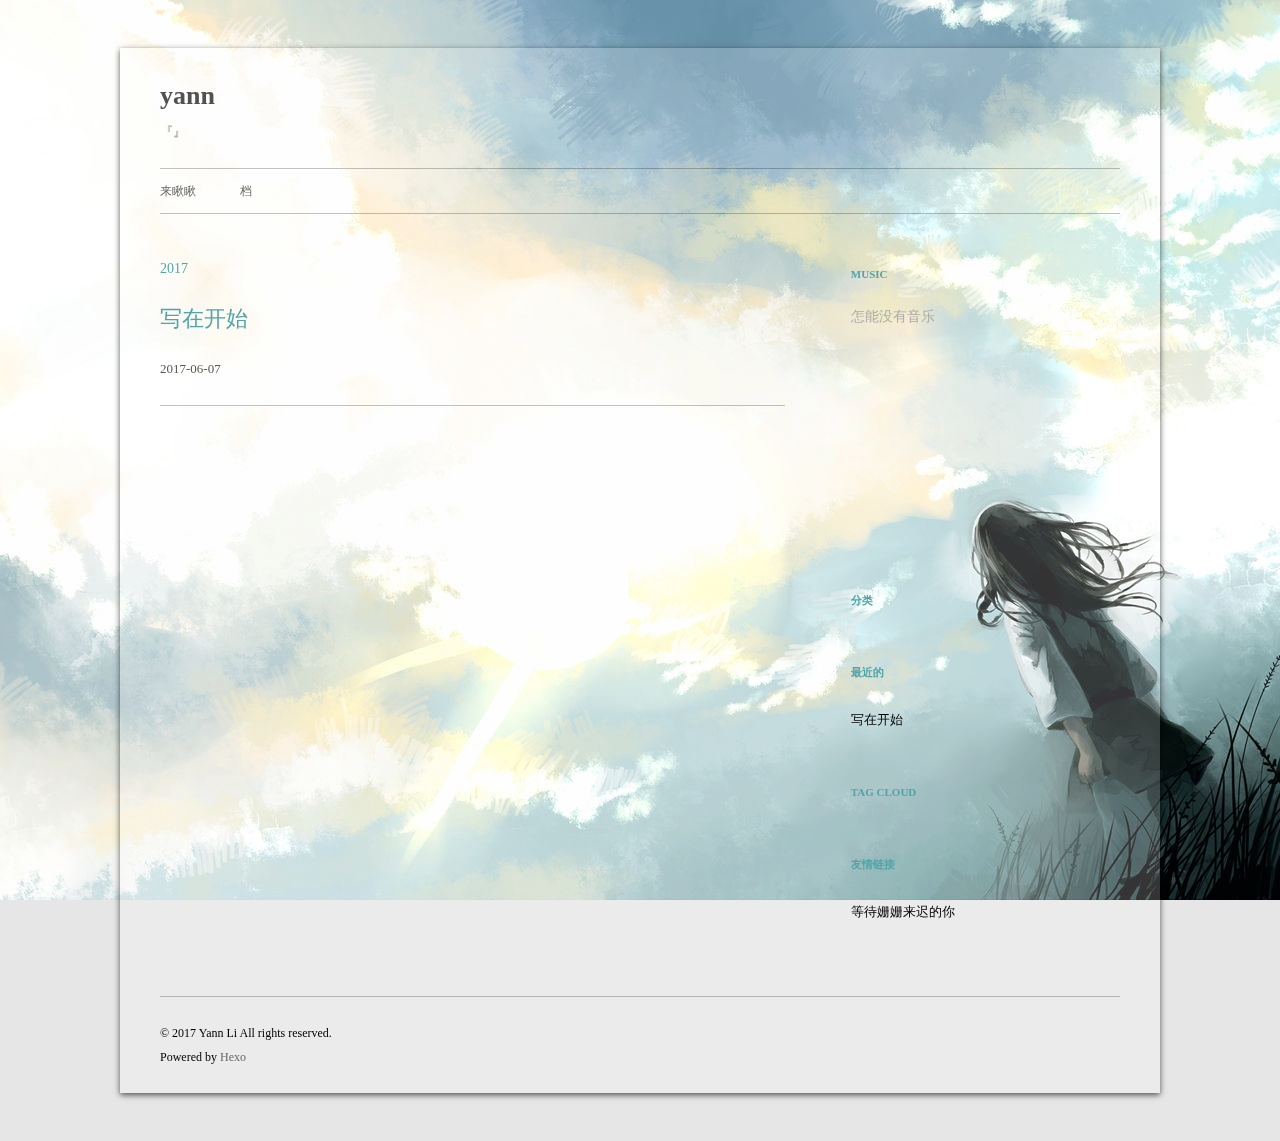
==== commit ee2feb7b: "Site updated: 2017-06-15 15:56:37" ====
--- a/archives/index.html
+++ b/archives/index.html
@@ -86,60 +86,19 @@
       
   
     <h1 class="entry-title">
-      <a class="archive-article-title" href="/hello-world/">Hello World</a>
+      <a class="archive-article-title" href="/写在开始/">写在开始</a>
     </h1>
   
 
   </header>
   <footer class="entry-meta">
-    <a href="/hello-world/">
+    <a href="/写在开始/">
     <time datetime="2017-06-07T10:27:29.614Z" class="entry-date">
         2017-06-07
     </time>
 </a>
     
     
-    </footer>
-</article>
-  
-    
-    
-      
-        </div></section>
-      
-      
-      <section class="archives-wrap">
-        <div class="archive-year-wrap">
-          <a href="/archives/2016" class="archive-year">2016</a>
-        </div>
-        <div class="archives">
-    
-    <article class="post type-post status-publish format-standard hentry archive-type-post">
-  <header class="entry-header">
-      
-  
-    <h1 class="entry-title">
-      <a class="archive-article-title" href="/hello-test/">Test for Hexo</a>
-    </h1>
-  
-
-  </header>
-  <footer class="entry-meta">
-    <a href="/hello-test/">
-    <time datetime="2016-12-07T12:46:25.000Z" class="entry-date">
-        2016-12-07
-    </time>
-</a>
-    
-  <span class="article-delim">&#8226;</span>
-  <div class="article-category">
-  <a class="article-category-link" href="/categories/Diary/">Diary</a>
-  </div>
-
-    
-  <span class="article-delim">&#8226;</span>
-  <ul class="article-tag-list"><li class="article-tag-list-item"><a class="article-tag-list-link" href="/tags/Games/">Games</a></li><li class="article-tag-list-item"><a class="article-tag-list-link" href="/tags/PS3/">PS3</a></li></ul>
-
     </footer>
 </article>
   
@@ -153,7 +112,7 @@
     
   <aside class="widget">
     <h3 class="widget-title">Music</h3>
-    <a>怎能没有音乐</a>
+    <a style="color:#aaa;">怎能没有音乐</a>
     <div class="widget-content" style="margin-left:-10px;">
       <iframe frameborder="no" border="0" marginwidth="0" marginheight="0" width=330 height=210 src="//music.163.com/outchain/player?type=0&id=111637266&auto=1&height=430"></iframe>
     </div>
@@ -164,7 +123,7 @@
   <aside class="widget">
     <h3 class="widget-title">分类</h3>
     <div class="widget-content">
-      <ul class="category-list"><li class="category-list-item"><a class="category-list-link" href="/categories/Diary/">Diary</a><span class="category-list-count">1</span></li></ul>
+      <ul class="category-list"></ul>
     </div>
   </aside>
 
@@ -176,11 +135,7 @@
       <ul>
         
           <li>
-            <a href="/hello-world/">Hello World</a>
-          </li>
-        
-          <li>
-            <a href="/hello-test/">Test for Hexo</a>
+            <a href="/写在开始/">写在开始</a>
           </li>
         
       </ul>
@@ -192,7 +147,7 @@
   <aside class="widget">
     <h3 class="widget-title">Tag Cloud</h3>
     <div class="widget-content tagcloud">
-      <a href="/tags/Games/" style="font-size: 10px;">Games</a> <a href="/tags/PS3/" style="font-size: 10px;">PS3</a>
+      
     </div>
   </aside>
 
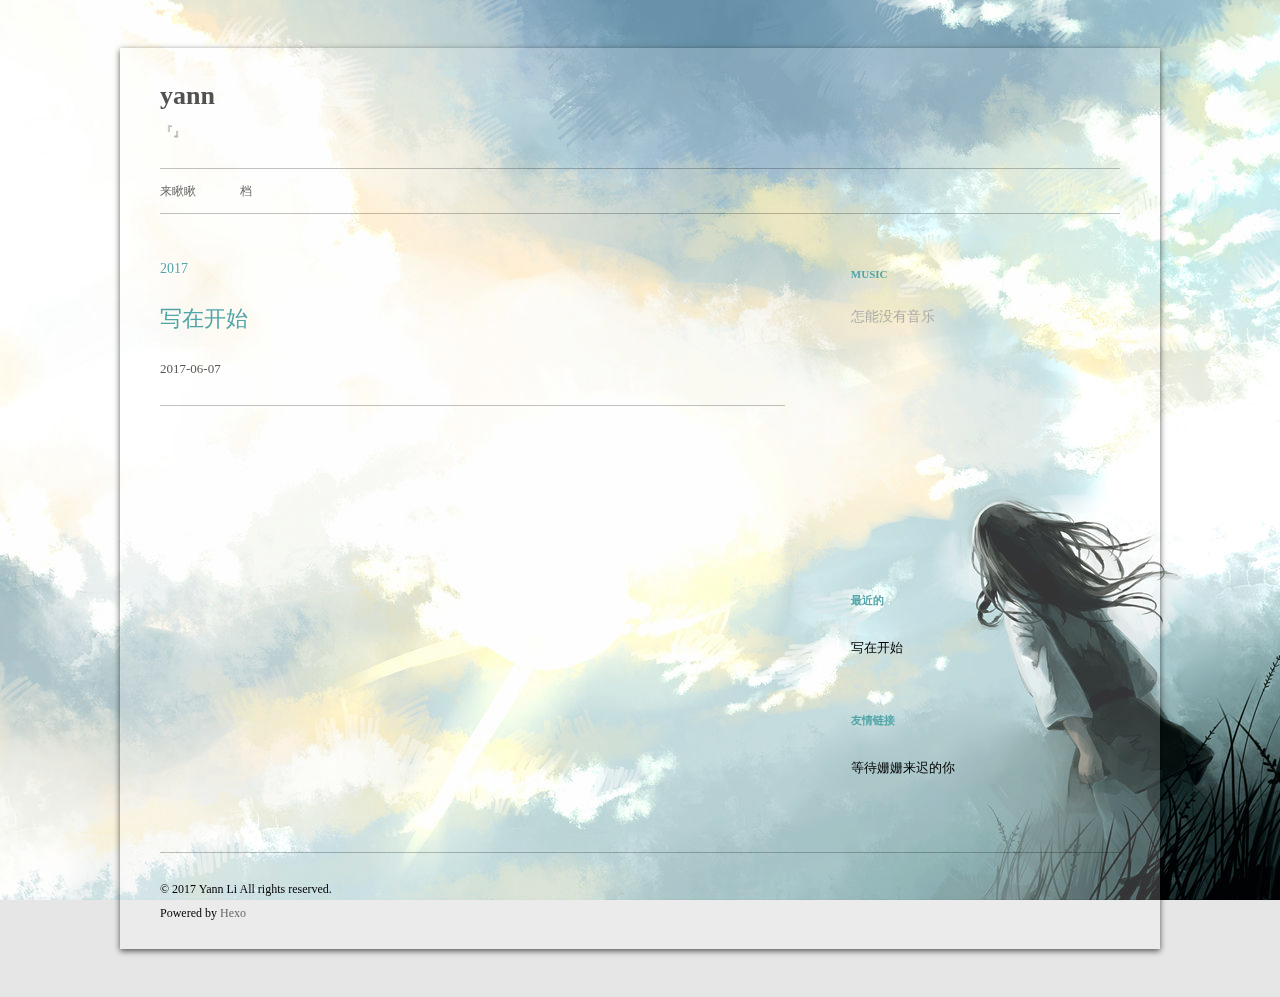
==== commit 8fe54228: "Site updated: 2017-06-15 15:57:44" ====
--- a/archives/index.html
+++ b/archives/index.html
@@ -120,13 +120,6 @@
 
   
     
-  <aside class="widget">
-    <h3 class="widget-title">分类</h3>
-    <div class="widget-content">
-      <ul class="category-list"></ul>
-    </div>
-  </aside>
-
   
     
   <aside class="widget">
@@ -144,13 +137,6 @@
 
   
     
-  <aside class="widget">
-    <h3 class="widget-title">Tag Cloud</h3>
-    <div class="widget-content tagcloud">
-      
-    </div>
-  </aside>
-
   
     <aside class="widget">
     <h3 class="widget-title">友情链接</h3>
